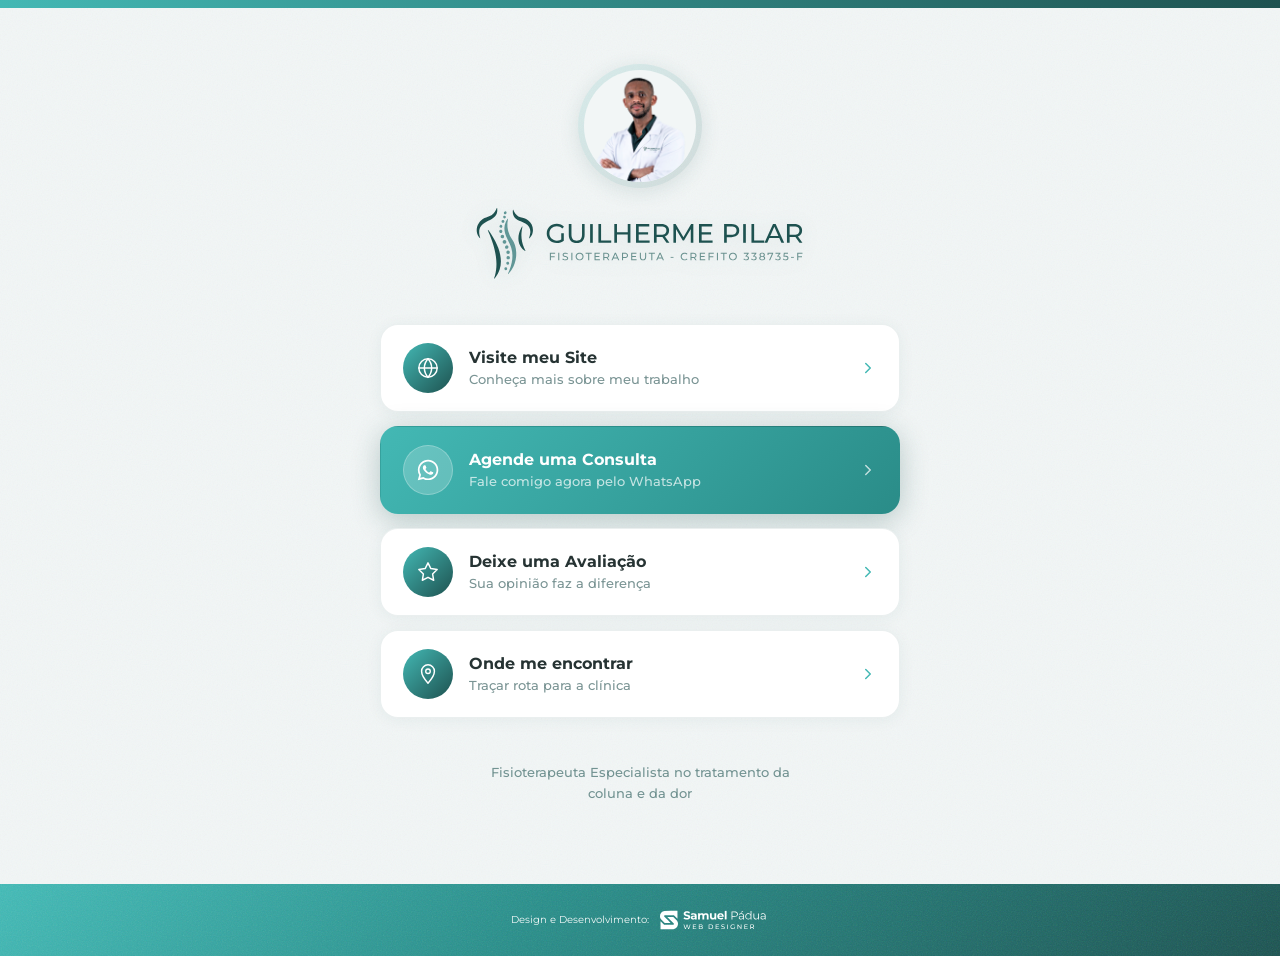
==== links.html @ ab6ab32d "feat: initial commit — site Dr. Eder Adiciona todos os arquivos do site: HTML, CSS, assets de imagem" ====
<!DOCTYPE html>
<html lang="pt-BR">
<head>
  <meta charset="UTF-8">
  <meta name="viewport" content="width=device-width, initial-scale=1.0">
  <title>Links — Dr. Guilherme Pilar · Fisioterapeuta</title>
  <link rel="icon" type="image/png" href="favicon.png">
  <link rel="preconnect" href="https://fonts.googleapis.com">
  <link rel="preconnect" href="https://fonts.gstatic.com" crossorigin>
  <link href="https://fonts.googleapis.com/css2?family=Montserrat:wght@400;500;600;700;800&display=swap" rel="stylesheet">
  <link rel="stylesheet" href="style.css">
  <link rel="stylesheet" href="links.css">
</head>
<body class="links-page">

  <div class="top-bar"></div>

  <main class="lk-main">
    <div class="lk-grain"></div>

    <div class="lk-container">

      <!-- Header -->
      <header class="lk-header">
        <div class="lk-avatar-wrap">
          <img src="dr-links.png" class="lk-avatar" alt="Dr. Guilherme Pilar">
        </div>
        <img src="logo.svg" class="lk-logo" alt="Dr. Guilherme Pilar Fisioterapeuta">
      </header>

      <!-- Link Cards -->
      <div class="lk-cards">

        <!-- Visite meu Site -->
        <a href="https://www.guilhermepilar.com.br/" class="lk-card" target="_blank" rel="noopener">
          <span class="lk-icon">
            <svg width="22" height="22" viewBox="0 0 24 24" fill="none" xmlns="http://www.w3.org/2000/svg">
              <circle cx="12" cy="12" r="10" stroke="white" stroke-width="1.6"/>
              <path d="M2 12h20" stroke="white" stroke-width="1.6" stroke-linecap="round"/>
              <path d="M12 2a15.3 15.3 0 0 1 4 10 15.3 15.3 0 0 1-4 10A15.3 15.3 0 0 1 8 12 15.3 15.3 0 0 1 12 2z" stroke="white" stroke-width="1.6"/>
            </svg>
          </span>
          <div class="lk-card-text">
            <span class="lk-card-title">Visite meu Site</span>
            <span class="lk-card-desc">Conheça mais sobre meu trabalho</span>
          </div>
          <span class="lk-arrow">
            <svg width="18" height="18" viewBox="0 0 24 24" fill="none">
              <path d="M9 18l6-6-6-6" stroke="white" stroke-width="2" stroke-linecap="round" stroke-linejoin="round"/>
            </svg>
          </span>
        </a>

        <!-- Agende uma Consulta (destaque) -->
        <a href="https://wa.me/553799293165" class="lk-card lk-card--primary" target="_blank" rel="noopener">
          <span class="lk-icon">
            <svg width="22" height="22" viewBox="0 0 57 57" fill="none" xmlns="http://www.w3.org/2000/svg">
              <path fill-rule="evenodd" clip-rule="evenodd" d="M47.4216 9.51921C42.4222 4.51401 35.7735 1.75635 28.6904 1.75342C14.0949 1.75342 2.21626 13.6317 2.21039 28.2311C2.20844 32.8981 3.42761 37.4539 5.74495 41.4695L1.98828 55.1909L16.0257 51.5086C19.8936 53.6185 24.2481 54.7304 28.6796 54.7317H28.6907C43.2846 54.7317 55.1645 42.8524 55.1701 28.2523C55.173 21.1767 52.4212 14.5241 47.4216 9.51921ZM28.6904 50.2598H28.6813C24.7322 50.2581 20.8591 49.1968 17.4794 47.1919L16.6761 46.7148L8.34605 48.9L10.5695 40.7784L10.046 39.9457C7.84279 36.4415 6.67939 32.3913 6.68135 28.2328C6.68592 16.0981 16.5593 6.22568 28.6992 6.22568C34.5779 6.22763 40.1039 8.51986 44.2592 12.68C48.4144 16.8401 50.7014 22.3698 50.6994 28.2507C50.6942 40.3863 40.8215 50.2598 28.6904 50.2598ZM40.7628 33.7761C40.1013 33.4448 36.8482 31.8446 36.2416 31.6235C35.6356 31.4027 35.194 31.2928 34.7533 31.9549C34.312 32.617 33.0443 34.1075 32.6581 34.5488C32.2719 34.9904 31.8864 35.0459 31.2246 34.7145C30.5629 34.3834 28.4311 33.6845 25.9037 31.4304C23.937 29.676 22.6092 27.5094 22.223 26.8473C21.8375 26.1845 22.2198 25.861 22.5133 25.497C23.2296 24.6075 23.9468 23.6751 24.1673 23.2338C24.3881 22.7922 24.2775 22.4057 24.1118 22.0746C23.9468 21.7436 22.6236 18.4869 22.0724 17.1617C21.5348 15.8721 20.9898 16.0463 20.5834 16.026C20.1979 16.0068 19.7566 16.0029 19.3154 16.0029C18.8744 16.0029 18.1575 16.1682 17.5508 16.831C16.9445 17.4934 15.2355 19.0939 15.2355 22.3505C15.2355 25.6072 17.6063 28.7533 17.937 29.1949C18.2677 29.6365 22.6027 36.3195 29.2396 39.1851C30.8182 39.8674 32.0505 40.2741 33.0116 40.5791C34.5968 41.0827 36.0387 41.0116 37.1789 40.8413C38.4503 40.6512 41.0932 39.2406 41.645 37.6952C42.1962 36.1496 42.1962 34.825 42.0305 34.5488C41.8655 34.2729 41.4242 34.1075 40.7628 33.7761Z" fill="white"/>
            </svg>
          </span>
          <div class="lk-card-text">
            <span class="lk-card-title">Agende uma Consulta</span>
            <span class="lk-card-desc">Fale comigo agora pelo WhatsApp</span>
          </div>
          <span class="lk-arrow">
            <svg width="18" height="18" viewBox="0 0 24 24" fill="none">
              <path d="M9 18l6-6-6-6" stroke="white" stroke-width="2" stroke-linecap="round" stroke-linejoin="round"/>
            </svg>
          </span>
        </a>

        <!-- Deixe uma Avaliação -->
        <a href="https://g.page/r/CYIY0etEhBIDEAE/review" class="lk-card" target="_blank" rel="noopener">
          <span class="lk-icon">
            <svg width="22" height="22" viewBox="0 0 24 24" fill="none" xmlns="http://www.w3.org/2000/svg">
              <path d="M12 2l3.09 6.26L22 9.27l-5 4.87 1.18 6.88L12 17.77l-6.18 3.25L7 14.14 2 9.27l6.91-1.01L12 2z" stroke="white" stroke-width="1.6" stroke-linejoin="round"/>
            </svg>
          </span>
          <div class="lk-card-text">
            <span class="lk-card-title">Deixe uma Avaliação</span>
            <span class="lk-card-desc">Sua opinião faz a diferença</span>
          </div>
          <span class="lk-arrow">
            <svg width="18" height="18" viewBox="0 0 24 24" fill="none">
              <path d="M9 18l6-6-6-6" stroke="white" stroke-width="2" stroke-linecap="round" stroke-linejoin="round"/>
            </svg>
          </span>
        </a>

        <!-- Onde me encontrar -->
        <a href="https://www.google.com/maps/search/?api=1&query=Guilherme%20Pilar%20Fisioterapeuta%2C%20R.%20Francisco%20S%C3%A1les%2C%20119%20-%20sala%20801%208%C2%BA%20andar%20-%20Centro%2C%20Par%C3%A1%20de%20Minas%20-%20MG%2C%2035660-393" class="lk-card" target="_blank" rel="noopener">
          <span class="lk-icon">
            <svg width="22" height="22" viewBox="0 0 24 24" fill="none" xmlns="http://www.w3.org/2000/svg">
              <path d="M12 2C8.13 2 5 5.13 5 9c0 5.25 7 13 7 13s7-7.75 7-13c0-3.87-3.13-7-7-7z" stroke="white" stroke-width="1.6" stroke-linejoin="round"/>
              <circle cx="12" cy="9" r="2.5" stroke="white" stroke-width="1.5"/>
            </svg>
          </span>
          <div class="lk-card-text">
            <span class="lk-card-title">Onde me encontrar</span>
            <span class="lk-card-desc">Traçar rota para a clínica</span>
          </div>
          <span class="lk-arrow">
            <svg width="18" height="18" viewBox="0 0 24 24" fill="none">
              <path d="M9 18l6-6-6-6" stroke="white" stroke-width="2" stroke-linecap="round" stroke-linejoin="round"/>
            </svg>
          </span>
        </a>

      </div>

      <p class="lk-bio">Fisioterapeuta Especialista no tratamento da coluna e da dor</p>

    </div>
  </main>

  <!-- Footer -->
  <footer class="site-footer">
    <div class="site-footer-grain"></div>
    <div class="site-footer-inner">
<a href="https://samuelpadua.com.br/" class="site-footer-credit" target="_blank" rel="noopener" aria-label="Design e Desenvolvimento por Samuel Pádua Web Designer">
        <span class="site-footer-credit-text">Design e Desenvolvimento:</span>
        <img src="logo-samuel.svg" alt="Samuel Pádua Web Designer" class="site-footer-credit-logo">
      </a>
    </div>
  </footer>

  <script>
    var yearEl = document.getElementById('footer-year');
    if (yearEl) yearEl.textContent = new Date().getFullYear();
  </script>

</body>
</html>
---- style.css ----
/* ===== RESET & BASE ===== */
*, *::before, *::after { box-sizing: border-box; margin: 0; padding: 0; }

:root {
  --dark:       #263333;
  --primary:    #1E5250;
  --teal:       #81C1C1;
  --white:      #FFFFFF;
  --gray-bg:    #F5F5F5;
  --grad-start: #43B8B4;
  --grad-end:   #1E5250;
  --gradient:   linear-gradient(to right, #43B8B4, #1E5250);
}

html { scroll-behavior: smooth; overflow-x: hidden; }

html {
  scrollbar-color: #43B8B4 rgba(30, 82, 80, 0.12);
  scrollbar-width: thin;
}

body {
  font-family: 'Montserrat', sans-serif;
  color: var(--dark);
  background: var(--white);
  overflow-x: hidden;
}

body::-webkit-scrollbar {
  width: 12px;
}

body::-webkit-scrollbar-track {
  background: rgba(30, 82, 80, 0.08);
}

body::-webkit-scrollbar-thumb {
  background: linear-gradient(180deg, #6FD0CC 0%, #43B8B4 100%);
  border-radius: 999px;
  border: 2px solid rgba(255, 255, 255, 0.75);
}

body::-webkit-scrollbar-thumb:hover {
  background: linear-gradient(180deg, #7EDAD6 0%, #4AC4BF 100%);
}

/* ===== SCROLL REVEAL ===== */
.reveal-item {
  --reveal-x: 0px;
  --reveal-y: 28px;
  --reveal-scale: 1;
  --reveal-blur: 0px;
  opacity: 0;
  filter: blur(var(--reveal-blur));
  transform: translate3d(var(--reveal-x), var(--reveal-y), 0) scale(var(--reveal-scale));
  transition:
    opacity 0.8s cubic-bezier(0.22, 1, 0.36, 1),
    transform 0.8s cubic-bezier(0.22, 1, 0.36, 1),
    filter 0.8s cubic-bezier(0.22, 1, 0.36, 1);
  transition-delay: var(--reveal-delay, 0ms);
  will-change: opacity, transform, filter;
}

.reveal-item[data-reveal="left"] {
  --reveal-x: -42px;
  --reveal-y: 0px;
}

.reveal-item[data-reveal="right"] {
  --reveal-x: 42px;
  --reveal-y: 0px;
}

.reveal-item[data-reveal="up"] {
  --reveal-y: 34px;
}

.reveal-item[data-reveal="zoom"] {
  --reveal-y: 20px;
  --reveal-scale: 0.965;
  --reveal-blur: 3px;
}

.reveal-item.is-visible {
  opacity: 1;
  filter: blur(0);
  transform: translate3d(0, 0, 0) scale(1);
}

@media (prefers-reduced-motion: reduce) {
  html {
    scroll-behavior: auto;
  }

  .reveal-item {
    opacity: 1;
    filter: none;
    transform: none;
    transition: none;
    will-change: auto;
  }
}

/* ===== TOP BAR ===== */
.top-bar {
  height: 6px;
  background: var(--gradient);
  width: 100%;
}

/* ===== HERO SECTION ===== */
.hero {
  position: relative;
  height: 850px;
  display: flex;
  align-items: stretch;
  overflow: hidden;
}

.hero-bg {
  position: absolute;
  inset: 0;
  background-image: url('bg-hero.jpg');
  background-size: cover;
  background-position: center;
  z-index: 0;
}

.hero-inner {
  position: relative;
  z-index: 1;
  width: 100%;
  max-width: 1280px;
  margin: 0 auto;
  padding: 0 60px;
  display: flex;
  flex-direction: column;
}

/* ===== HEADER / LOGO ===== */
.hero-header {
  padding: 40px 0 0;
  flex: 0 0 auto;
}

.logo {
  height: 64px;
  width: auto;
  display: block;
}

/* ===== HERO CONTENT ===== */
.hero-content {
  display: flex;
  align-items: stretch;
  gap: 40px;
  flex: 1;
}

/* ===== LEFT COLUMN ===== */
.hero-left {
  flex: 0 0 490px;
  display: flex;
  flex-direction: column;
  justify-content: center;
  padding-bottom: 50px;
}

.hero-left h1 {
  font-size: 61px;
  font-weight: 500;
  line-height: 1.05;
  letter-spacing: -0.04em;
  color: var(--dark);
  margin-bottom: 24px;
}

.gradient-text {
  background: var(--gradient);
  -webkit-background-clip: text;
  -webkit-text-fill-color: transparent;
  background-clip: text;
  display: inline;
  font-weight: 800;
}

.subtext {
  font-size: 17px;
  font-weight: 500;
  line-height: 1.6;
  color: var(--dark);
  max-width: 440px;
  margin-bottom: 32px;
}

.btn-cta {
  display: inline-flex;
  align-items: center;
  background: linear-gradient(135deg, #43B8B4, #2A8C88, #1E5250, #2A8C88, #43B8B4);
  background-size: 400% 400%;
  animation: cta-gradient 10s linear infinite;
  overflow: hidden;
  position: relative;
  color: var(--white);
  font-family: 'Montserrat', sans-serif;
  font-size: 18px;
  font-weight: 700;
  line-height: 1.28;
  letter-spacing: 0.18em;
  text-transform: uppercase;
  text-decoration: none;
  height: 72px;
  padding: 0 52px;
  border-radius: 16px;
  align-self: flex-start;
  transition: opacity 0.25s, transform 0.2s;
  margin-bottom: 20px;
}

.btn-cta::after {
  content: '';
  position: absolute;
  top: -50%;
  left: -80%;
  width: 45%;
  height: 200%;
  background: linear-gradient(
    to right,
    transparent,
    rgba(255, 255, 255, 0.22),
    transparent
  );
  transform: skewX(-18deg);
  animation: btn-shine 5s ease-in-out infinite;
  pointer-events: none;
}

.btn-cta:hover {
  opacity: 0.88;
  transform: translateY(-2px);
}

.crefito {
  font-size: 14px;
  font-weight: 700;
  letter-spacing: 0.1em;
  color: var(--dark);
  text-transform: uppercase;
  opacity: 0.7;
}

/* ===== RIGHT COLUMN ===== */
.hero-right {
  flex: 1;
  align-self: stretch;
  position: relative;
  display: flex;
  align-items: flex-end;
  justify-content: center;
}

.doctor-img {
  position: absolute;
  bottom: 0;
  left: 50%;
  transform: translateX(-40%);
  z-index: 2;
  height: 820px;
  width: auto;
  display: block;
  object-fit: contain;
  object-position: bottom;
}

/* ===== STAMP ANIMADO ===== */
.stamp-wrapper {
  position: absolute;
  top: -36px;
  right: -60px;
  width: 162px;
  height: 162px;
  z-index: 3;
}

.stamp-txt {
  position: absolute;
  inset: 0;
  width: 162px;
  height: 162px;
  animation: spin-stamp 18s linear infinite;
  transform-origin: center center;
}

.stamp-iso {
  position: absolute;
  top: 50%;
  left: 50%;
  transform: translate(-50%, -50%);
  width: 92px;
  height: 92px;
}

@keyframes cta-gradient {
  0%   { background-position: 0% 0%; }
  50%  { background-position: 100% 100%; }
  100% { background-position: 0% 0%; }
}

@keyframes btn-shine {
  0%        { left: -80%; opacity: 0; }
  10%       { opacity: 1; }
  50%       { left: 130%; opacity: 0; }
  100%      { left: 130%; opacity: 0; }
}

@keyframes spin-stamp {
  from { transform: rotate(0deg); }
  to   { transform: rotate(360deg); }
}

/* ===== INTRO BLOCK ===== */
.intro-block {
  position: relative;
  height: 248px;
  display: flex;
  align-items: center;
  background: linear-gradient(to right, #43B8B4 0%, #1E5250 100%);
  overflow: hidden;
}

/* Grain visível sobre o gradient */
.intro-block::after {
  content: '';
  position: absolute;
  inset: 0;
  background-image: url("data:image/svg+xml,%3Csvg xmlns='http://www.w3.org/2000/svg' width='200' height='200'%3E%3Cfilter id='n'%3E%3CfeTurbulence type='fractalNoise' baseFrequency='0.8' numOctaves='4' stitchTiles='stitch'/%3E%3C/filter%3E%3Crect width='200' height='200' filter='url(%23n)'/%3E%3C/svg%3E");
  background-repeat: repeat;
  background-size: 200px 200px;
  mix-blend-mode: soft-light;
  opacity: 0.65;
  pointer-events: none;
  z-index: 2;
}

.intro-inner {
  position: relative;
  z-index: 3;
  width: 100%;
  max-width: 1280px;
  margin: 0 auto;
  padding: 0 60px;
  display: flex;
  align-items: center;
  gap: 60px;
}

.intro-left {
  flex: 0 0 280px;
}

.intro-left h2 {
  font-size: 39px;
  font-weight: 500;
  line-height: 1.12;
  letter-spacing: -0.02em;
  color: var(--white);
}

.intro-left h2 strong {
  font-weight: 800;
  display: block;
}

.intro-right {
  flex: 1;
}

.intro-right p {
  font-size: 18px;
  font-weight: 400;
  line-height: 1.7;
  color: var(--white);
}

.intro-right p strong {
  font-weight: 700;
}

/* Responsivo intro */
@media (max-width: 820px) {
  .intro-block { height: auto; padding: 56px 0; }

  .intro-inner {
    flex-direction: column;
    gap: 28px;
    padding: 0 32px;
  }

  .intro-left { flex: none; width: 100%; }

  .intro-left h2 { font-size: 32px; }

  .intro-right p { font-size: 16px; }
}

@media (max-width: 480px) {
  .intro-block { height: auto; padding: 48px 0; }

  .intro-inner { padding: 0 24px; gap: 20px; }

  .intro-left h2 { font-size: 28px; }

  .intro-right p { font-size: 15px; }
}

/* ===== TREATMENT BLOCK ===== */
.treatment-block {
  background: var(--white);
  padding: 100px 0 90px;
}

.treatment-inner {
  max-width: 1280px;
  margin: 0 auto;
  padding: 0 60px;
  display: flex;
  flex-direction: column;
  align-items: center;
  gap: 60px;
}

/* Header */
.treatment-header {
  text-align: center;
  max-width: 760px;
}

.tagline {
  display: block;
  font-size: 15px;
  font-weight: 600;
  letter-spacing: 0.15em;
  text-transform: uppercase;
  color: var(--primary);
  margin-bottom: 12px;
}

.treatment-title {
  font-size: 48px;
  font-weight: 700;
  line-height: 1.1;
  letter-spacing: -0.02em;
  background: var(--gradient);
  -webkit-background-clip: text;
  -webkit-text-fill-color: transparent;
  background-clip: text;
  margin-bottom: 20px;
}

.treatment-desc {
  font-size: 16px;
  font-weight: 500;
  line-height: 1.7;
  color: var(--primary);
}

/* Cards grid */
.cards-grid {
  display: grid;
  grid-template-columns: repeat(3, 1fr);
  gap: 24px;
  width: 100%;
}

.card {
  background: var(--white);
  border-radius: 20px;
  padding: 36px;
  box-shadow: 0 8px 32px 0 rgba(29, 80, 78, 0.18);
  border: 2px solid transparent;
  transition: border-color 0.3s ease, box-shadow 0.3s ease, transform 0.3s ease;
  display: flex;
  flex-direction: column;
  gap: 20px;
}

.card:hover {
  border-color: #C5E2E2;
  box-shadow: none;
  transform: translateY(-4px);
}

.card-icon svg {
  display: block;
}

.card h3 {
  font-size: 25px;
  font-weight: 700;
  line-height: 1.2;
  color: var(--primary);
}

.card p {
  font-size: 15px;
  font-weight: 400;
  line-height: 1.7;
  color: var(--dark);
}

/* Footer */
.treatment-footer {
  display: flex;
  flex-direction: column;
  align-items: center;
  gap: 32px;
  text-align: center;
}

.treatment-footer > p {
  font-size: 16px;
  font-weight: 600;
  line-height: 1.65;
  color: var(--dark);
}

.btn-cta--center {
  align-self: center;
}

/* Responsivo treatment */
@media (max-width: 900px) {
  .cards-grid { grid-template-columns: 1fr; gap: 20px; }
  .treatment-title { font-size: 36px; }
  .treatment-block { padding: 72px 0; }
  .treatment-inner { padding: 0 32px; gap: 44px; }
}

@media (max-width: 480px) {
  .treatment-title { font-size: 30px; }
  .treatment-block { padding: 56px 0; }
  .treatment-inner { padding: 0 24px; gap: 36px; }
  .card { padding: 28px; }
}

/* ===== PROBLEMS BLOCK ===== */
.problems-block {
  position: relative;
  height: 195px;
  background: linear-gradient(to right, #43B8B4 0%, #1E5250 100%);
  overflow: visible;
  clip-path: inset(-400px 0 0 0); /* permite sangrar acima, clipa abaixo */
  z-index: 2;
}

/* Grain confinado ao bloco */
.problems-grain {
  position: absolute;
  inset: 0;
  background-image: url("data:image/svg+xml,%3Csvg xmlns='http://www.w3.org/2000/svg' width='200' height='200'%3E%3Cfilter id='n'%3E%3CfeTurbulence type='fractalNoise' baseFrequency='0.8' numOctaves='4' stitchTiles='stitch'/%3E%3C/filter%3E%3Crect width='200' height='200' filter='url(%23n)'/%3E%3C/svg%3E");
  background-repeat: repeat;
  background-size: 200px 200px;
  mix-blend-mode: soft-light;
  opacity: 0.65;
  pointer-events: none;
  z-index: 0;
}

.problems-inner {
  position: relative;
  z-index: 1;
  max-width: 1280px;
  margin: 0 auto;
  padding: 0 80px 0 0;
  height: 100%;
  display: flex;
  align-items: center;
  gap: 52px;
}

/* Coluna da imagem */
.problems-img-col {
  flex: 0 0 auto;
  position: relative;
  height: 100%;
  display: flex;
  align-items: flex-end;
}

.problems-img {
  display: block;
  height: 240px;
  width: auto;
  filter: drop-shadow(0 0 30px rgba(67, 184, 180, 0.2));
}

/* Headline */
.problems-headline {
  flex: 0 0 230px;
  font-size: 22px;
  font-weight: 700;
  line-height: 1.5;
  color: var(--white);
  letter-spacing: -0.01em;
}

/* Body text */
.problems-body {
  flex: 1;
  font-size: 18px;
  font-weight: 400;
  line-height: 1.5;
  color: var(--white);
}

.problems-body strong {
  font-weight: 700;
}

/* Responsivo problems */
@media (max-width: 900px) {
  .problems-block { height: auto; padding: 48px 0; overflow: hidden; }
  .problems-inner { flex-direction: column; align-items: flex-start; gap: 24px; padding: 0 32px; height: auto; }
  .problems-img-col { display: none; }
  .problems-headline { flex: none; font-size: 20px; }
  .problems-body { font-size: 16px; }
}

@media (max-width: 480px) {
  .problems-block { padding: 40px 0; }
  .problems-inner { padding: 0 24px; gap: 16px; }
  .problems-headline { font-size: 18px; }
  .problems-body { font-size: 15px; }
}

/* ===== RESPONSIVO ===== */

/* Laptop menor / tablet landscape */
@media (max-width: 1100px) {
  .hero-inner { padding: 0 40px; }

  .hero-left {
    flex: 0 0 420px;
  }

  .hero-left h1 {
    font-size: 52px;
  }

  .subtext {
    font-size: 16px;
    max-width: 380px;
  }

  .doctor-img {
    height: 700px;
  }

  .stamp-wrapper { width: 124px; height: 124px; top: -68px; right: -16px; }
  .stamp-txt    { width: 124px; height: 124px; }
  .stamp-iso    { width: 70px;  height: 70px; }
}

/* Tablet portrait */
@media (max-width: 820px) {
  .hero {
    height: auto;
    min-height: 100svh;
  }

  .hero-inner { padding: 0 32px; }

  .hero-content {
    flex-direction: column;
    align-items: flex-start;
    gap: 0;
    padding-bottom: 0;
  }

  .hero-left {
    flex: none;
    width: 100%;
    max-width: 560px;
    padding-bottom: 40px;
    justify-content: flex-start;
    padding-top: 32px;
  }

  .hero-left h1 { font-size: 46px; }

  .subtext { font-size: 15px; max-width: 100%; }

  /* Ancora pelo topo — mostra cabeça + torso, pés cortam embaixo */
  .hero-right {
    width: 100%;
    height: 400px;
    align-self: auto;
    justify-content: center;
    overflow: hidden;
    margin-top: 16px;
  }

  .doctor-img {
    position: absolute;
    top: 0;
    left: 50%;
    transform: translateX(-50%);
    height: 480px;
  }

  .stamp-wrapper { top: 220px; right: 16px; width: 110px; height: 110px; }
  .stamp-txt    { width: 110px; height: 110px; }
  .stamp-iso    { width: 62px; height: 62px; }
}

/* Mobile */
@media (max-width: 480px) {
  .hero-inner { padding: 0 24px; }

  .logo { height: 52px; }

  .hero-left {
    padding-top: 24px;
    padding-bottom: 36px;
  }

  .hero-left h1 { font-size: 36px; }

  .subtext { font-size: 14px; }

  .btn-cta {
    height: 60px;
    padding: 0 24px;
    font-size: 13px;
    letter-spacing: 0.12em;
    align-self: stretch;
    justify-content: center;
    text-align: center;
  }

  /* Ancora pelo topo — mostra cabeça + torso */
  .hero-right {
    height: 320px;
    overflow: hidden;
    margin-top: 12px;
  }

  .doctor-img {
    top: 0;
    bottom: auto;
    height: 380px;
    transform: translateX(-50%);
  }

  .stamp-wrapper { width: 86px; height: 86px; top: 30px; bottom: auto; right: 12px; }
  .stamp-txt    { width: 86px; height: 86px; }
  .stamp-iso    { width: 48px; height: 48px; }

  .whatsapp-float { bottom: 20px; right: 20px; width: 60px; height: 60px; }
}

/* ===== WHATSAPP FLUTUANTE ===== */
@keyframes wpp-pulse {
  0%   { box-shadow: 0 0 0 0 rgba(67, 184, 180, 0.55), 0 0 0 0 rgba(67, 184, 180, 0.3); }
  50%  { box-shadow: 0 0 0 14px rgba(67, 184, 180, 0.12), 0 0 0 28px rgba(67, 184, 180, 0.04); }
  100% { box-shadow: 0 0 0 0 rgba(67, 184, 180, 0), 0 0 0 0 rgba(67, 184, 180, 0); }
}

.whatsapp-float {
  position: fixed;
  bottom: 30px;
  right: 30px;
  width: 72px;
  height: 72px;
  background: linear-gradient(135deg, #43B8B4, #1E5250);
  border-radius: 50%;
  display: flex;
  align-items: center;
  justify-content: center;
  z-index: 1000;
  text-decoration: none;
  transition: transform 0.2s;
  animation: wpp-pulse 2.4s ease-out infinite;
}

.whatsapp-float:hover {
  transform: scale(1.05);
  animation: none;
  box-shadow: 0 6px 28px rgba(30, 82, 80, 0.5);
}

.whatsapp-float:hover .wpp-badge {
  opacity: 1;
  transform: translateY(-50%) translateX(0) scale(1);
  pointer-events: auto;
}

.whatsapp-float svg {
  width: 36px;
  height: 36px;
  position: relative;
  z-index: 1;
}

/* Badge balão de chat */
.wpp-badge {
  position: absolute;
  right: calc(100% + 14px);
  top: 50%;
  transform: translateY(-50%) translateX(10px) scale(0.92);
  white-space: nowrap;
  background: #ffffff;
  color: #1E5250;
  font-family: 'Montserrat', sans-serif;
  font-size: 13px;
  font-weight: 700;
  letter-spacing: 0.02em;
  padding: 10px 18px;
  border-radius: 50px;
  box-shadow: 0 4px 20px rgba(30, 82, 80, 0.18), 0 1px 4px rgba(0,0,0,0.08);
  opacity: 0;
  pointer-events: none;
  transition: opacity 0.22s ease, transform 0.22s ease;
}

/* Setinha apontando para o botão */
.wpp-badge::after {
  content: '';
  position: absolute;
  top: 50%;
  right: -7px;
  transform: translateY(-50%);
  border-width: 6px 0 6px 8px;
  border-style: solid;
  border-color: transparent transparent transparent #ffffff;
  filter: drop-shadow(2px 0 2px rgba(30,82,80,0.08));
}

/* ===== REVIEWS BLOCK ===== */
.reviews-block {
  position: relative;
  background: linear-gradient(135deg, #43B8B4 0%, #2A8C88 40%, #1E5250 100%);
  min-height: 850px;
  padding: 80px 0 72px;
  display: flex;
  flex-direction: column;
  overflow: hidden;
}

.reviews-grain {
  position: absolute;
  inset: 0;
  background-image: url("data:image/svg+xml,%3Csvg xmlns='http://www.w3.org/2000/svg' width='200' height='200'%3E%3Cfilter id='n'%3E%3CfeTurbulence type='fractalNoise' baseFrequency='0.8' numOctaves='4' stitchTiles='stitch'/%3E%3C/filter%3E%3Crect width='200' height='200' filter='url(%23n)'/%3E%3C/svg%3E");
  mix-blend-mode: soft-light;
  opacity: 0.65;
  pointer-events: none;
  z-index: 1;
}

.reviews-inner {
  position: relative;
  z-index: 2;
  max-width: 1240px;
  margin: 0 auto;
  width: 100%;
  padding: 0 48px;
  display: flex;
  flex-direction: column;
  gap: 52px;
}

.reviews-header {
  text-align: center;
}

.reviews-tagline {
  display: block;
  font-size: 14px;
  font-weight: 600;
  letter-spacing: 0.3em;
  text-transform: uppercase;
  color: rgba(255, 255, 255, 0.65);
  margin-bottom: 14px;
}

.reviews-title {
  font-size: 40px;
  font-weight: 400;
  color: var(--white);
  line-height: 1.15;
}

.reviews-title strong {
  font-weight: 700;
}

/* Carousel */
.reviews-carousel {
  position: relative;
  width: 100%;
  overflow: visible;
}

.carousel-viewport {
  overflow: hidden;
  width: 100%;
}

.reviews-track {
  display: flex;
  gap: 24px;
}

/* Review card */
.review-card {
  background: var(--white);
  border-radius: 16px;
  padding: 28px 24px;
  display: flex;
  flex-direction: column;
  gap: 14px;
  flex-shrink: 0;
}

.rc-header {
  display: flex;
  align-items: center;
  gap: 12px;
}

.rc-avatar {
  width: 48px;
  height: 48px;
  border-radius: 50%;
  background: linear-gradient(135deg, #81C1C1, #1E5250);
  display: flex;
  align-items: center;
  justify-content: center;
  font-size: 14px;
  font-weight: 700;
  color: var(--white);
  flex-shrink: 0;
  overflow: hidden;
}

.rc-avatar img {
  width: 100%;
  height: 100%;
  object-fit: cover;
}

.rc-name {
  font-size: 15px;
  font-weight: 700;
  color: var(--dark);
  display: block;
}

.rc-count {
  font-size: 12px;
  color: #999;
  display: block;
  margin-top: 2px;
}

.rc-stars {
  display: flex;
  align-items: center;
  gap: 8px;
}

.rc-stars-icons {
  color: #FBBC04;
  font-size: 17px;
  letter-spacing: 2px;
  line-height: 1;
}

.rc-badge {
  width: 18px;
  height: 18px;
  border-radius: 50%;
  background: #4285F4;
  display: flex;
  align-items: center;
  justify-content: center;
  flex-shrink: 0;
}

.rc-text {
  font-size: 15px;
  font-weight: 500;
  color: #4A5252;
  line-height: 1.65;
}

/* Carousel buttons */
.carousel-btn {
  position: absolute;
  top: 50%;
  transform: translateY(-50%);
  background: none;
  border: none;
  cursor: pointer;
  padding: 0;
  display: flex;
  align-items: center;
  justify-content: center;
  transition: opacity 0.2s;
  z-index: 2;
  width: 48px;
  height: 48px;
}

.carousel-btn--prev {
  left: -72px;
}

.carousel-btn--next {
  right: -72px;
}

.carousel-btn:hover circle {
  stroke: rgba(255, 255, 255, 0.8);
}

.reviews-pagination {
  display: flex;
  justify-content: center;
  align-items: center;
  gap: 12px;
  margin-top: -16px;
}

.reviews-dot {
  width: 10px;
  height: 10px;
  border-radius: 50%;
  border: none;
  padding: 0;
  cursor: pointer;
  background: rgba(255, 255, 255, 0.3);
  transition: transform 0.22s ease, background-color 0.22s ease, opacity 0.22s ease;
}

.reviews-dot:hover {
  background: rgba(255, 255, 255, 0.6);
}

.reviews-dot.is-active {
  background: var(--white);
  transform: scale(1.2);
}

/* Footer */
.reviews-footer {
  display: flex;
  flex-direction: column;
  gap: 0;
}

.reviews-divider {
  height: 1px;
  background: rgba(255, 255, 255, 0.2);
  margin-bottom: 32px;
}

.reviews-cta-row {
  display: flex;
  align-items: center;
  justify-content: space-between;
}

.reviews-cta-text {
  font-size: 20px;
  font-weight: 700;
  color: var(--white);
  line-height: 1.4;
}

.reviews-footer .btn-cta {
  box-shadow: 0 0 0 3px rgba(255, 255, 255, 0.1);
}

/* ===== RESPONSIVE: REVIEWS ===== */
@media (max-width: 820px) {
  .reviews-block { min-height: unset; padding: 64px 0 56px; }
  .reviews-inner { padding: 0 20px; gap: 36px; }
  .reviews-carousel { padding: 0 44px; }
  .carousel-btn--prev { left: 0; }
  .carousel-btn--next { right: 0; }
  .reviews-pagination { margin-top: -8px; }
  .reviews-title { font-size: 30px; }
  .reviews-cta-row { flex-direction: column; align-items: flex-start; gap: 24px; }
  .reviews-cta-text { font-size: 18px; }
}

@media (max-width: 480px) {
  .reviews-title { font-size: 26px; }
  .reviews-carousel { padding: 0 34px; }
  .reviews-pagination { gap: 10px; }
  .carousel-btn { display: none; }
  .rc-text { text-align: left; }
  .carousel-btn svg { width: 36px; height: 36px; }
}

/* ===== CONDITION BLOCK (HÉRNIA, etc.) ===== */
.condition-block {
  background: var(--white);
  padding: 96px 0;
}

.condition-inner {
  max-width: 1200px;
  margin: 0 auto;
  padding: 0 48px;
  display: grid;
  grid-template-columns: 45% 55%;
  gap: 72px;
  align-items: center;
}

.condition-block--gray {
  background: #F5F5F5;
}

.condition-media {
  position: relative;
  border-radius: 20px;
  overflow: hidden;
  line-height: 0;
  isolation: isolate;
}

.condition-media video,
.condition-media .condition-img {
  width: 100%;
  height: auto;
  display: block;
  border-radius: 20px;
}

.condition-media--video video {
  filter: saturate(0.9) contrast(0.93) brightness(0.97);
}

.condition-media--video::after {
  content: '';
  position: absolute;
  inset: 0;
  border-radius: 20px;
  pointer-events: none;
  opacity: 0.34;
  mix-blend-mode: soft-light;
  background-image:
    url("data:image/svg+xml,%3Csvg xmlns='http://www.w3.org/2000/svg' width='160' height='160' viewBox='0 0 160 160'%3E%3Cfilter id='n'%3E%3CfeTurbulence type='fractalNoise' baseFrequency='1.35' numOctaves='3' stitchTiles='stitch'/%3E%3C/filter%3E%3Crect width='160' height='160' filter='url(%23n)' opacity='1'/%3E%3C/svg%3E");
  background-size: 160px 160px;
}

.condition-text {
  display: flex;
  flex-direction: column;
  align-items: flex-start;
  gap: 24px;
}

.condition-text .btn-cta {
  align-self: flex-start;
  font-size: 16px;
  height: 58px;
  padding: 0 40px;
}

.condition-title {
  font-size: 38px;
  font-weight: 400;
  line-height: 1.1;
  letter-spacing: -0.02em;
  background: linear-gradient(to right, #43B8B4, #1E5250);
  -webkit-background-clip: text;
  -webkit-text-fill-color: transparent;
  background-clip: text;
}

.condition-title strong {
  font-weight: 800;
}

.condition-body {
  font-size: 15px;
  font-weight: 400;
  line-height: 1.7;
  color: var(--dark);
}

/* ===== RESPONSIVE: CONDITION BLOCK ===== */
@media (max-width: 820px) {
  .condition-inner {
    grid-template-columns: 1fr;
    gap: 36px;
    padding: 0 28px;
  }

  .condition-block {
    padding: 64px 0;
  }

  .condition-title {
    font-size: 30px;
  }
}

@media (max-width: 480px) {
  .condition-title {
    font-size: 26px;
  }

  .condition-body {
    font-size: 15px;
  }
}

/* ===== PROFILE BLOCK ===== */
.profile-block {
  background: var(--white);
  padding: 104px 0 112px;
}

.profile-inner {
  max-width: 1200px;
  margin: 0 auto;
  padding: 0 48px;
  display: grid;
  grid-template-columns: minmax(320px, 382px) minmax(0, 1fr);
  gap: 72px;
  align-items: center;
}

.profile-media {
  width: 100%;
}

.profile-image {
  width: 100%;
  display: block;
  border-radius: 18px;
  object-fit: cover;
  box-shadow: 0 24px 60px rgba(30, 82, 80, 0.08);
}

.profile-content {
  max-width: 620px;
  display: flex;
  flex-direction: column;
  align-items: flex-start;
}

.profile-title {
  font-size: 45px;
  font-weight: 700;
  line-height: 1.06;
  letter-spacing: -0.03em;
  margin-bottom: 14px;
  background: linear-gradient(90deg, #43B8B4 0%, #2A8C88 48%, #1E5250 100%);
  -webkit-background-clip: text;
  -webkit-text-fill-color: transparent;
  background-clip: text;
}

.profile-meta {
  font-size: 16px;
  font-weight: 600;
  line-height: 1.35;
  letter-spacing: 0.07em;
  color: #2E6664;
  margin-bottom: 28px;
}

.profile-body {
  display: flex;
  flex-direction: column;
  gap: 20px;
}

.profile-body p {
  margin: 0;
  font-size: 15px;
  font-weight: 400;
  line-height: 1.5;
  color: #547B79;
}

.profile-body strong {
  font-weight: 700;
  color: #2C5E5C;
}

.profile-socials {
  display: flex;
  align-items: center;
  gap: 12px;
  margin-top: 30px;
}

.profile-social-btn {
  width: 64px;
  height: 64px;
  border-radius: 50%;
  background: linear-gradient(135deg, #47BCB8 0%, #2E8D89 100%);
  display: inline-flex;
  align-items: center;
  justify-content: center;
  text-decoration: none;
  box-shadow: 0 16px 34px rgba(67, 184, 180, 0.18);
  transition: transform 0.22s ease, box-shadow 0.22s ease;
}

.profile-social-btn:hover {
  transform: translateY(-2px);
  box-shadow: 0 20px 40px rgba(67, 184, 180, 0.24);
}

.profile-social-icon {
  width: 24px;
  height: 24px;
  object-fit: contain;
}

/* ===== RESPONSIVE: PROFILE BLOCK ===== */
@media (max-width: 980px) {
  .profile-block {
    padding: 80px 0 88px;
  }

  .profile-inner {
    grid-template-columns: 1fr;
    gap: 40px;
    padding: 0 28px;
  }

  .profile-media {
    max-width: 420px;
    margin: 0 auto;
  }

  .profile-content {
    max-width: 100%;
  }

  .profile-title {
    font-size: 38px;
  }
}

@media (max-width: 480px) {
  .profile-block {
    padding: 64px 0 72px;
  }

  .profile-inner {
    padding: 0 24px;
    gap: 28px;
  }

  .profile-title {
    font-size: 32px;
    margin-bottom: 12px;
  }

  .profile-meta {
    font-size: 14px;
    margin-bottom: 22px;
  }

  .profile-body {
    gap: 18px;
  }

  .profile-socials {
    gap: 12px;
    margin-top: 24px;
  }

  .profile-social-btn {
    width: 58px;
    height: 58px;
  }

  .profile-social-btn svg,
  .profile-social-icon {
    width: 22px;
    height: 22px;
  }
}

/* ===== FAQ BLOCK ===== */
.faq-block {
  position: relative;
  background: url("bg-faq.jpg") center/cover no-repeat;
  padding: 104px 0 96px;
}

.faq-inner {
  max-width: 1200px;
  margin: 0 auto;
  padding: 0 48px;
  display: flex;
  flex-direction: column;
  align-items: center;
}

.faq-header {
  text-align: center;
  max-width: 760px;
  margin-bottom: 42px;
}

.faq-tagline {
  display: block;
  font-size: 14px;
  font-weight: 600;
  letter-spacing: 0.3em;
  text-transform: uppercase;
  color: #255F5D;
  margin-bottom: 18px;
}

.faq-title {
  font-size: 44px;
  font-weight: 700;
  line-height: 1.08;
  letter-spacing: -0.03em;
  margin-bottom: 14px;
  background: linear-gradient(90deg, #43B8B4 0%, #2A8C88 48%, #1E5250 100%);
  -webkit-background-clip: text;
  -webkit-text-fill-color: transparent;
  background-clip: text;
}

.faq-subtitle {
  margin: 0;
  font-size: 15px;
  font-weight: 400;
  line-height: 1.55;
  color: #2F6664;
}

.faq-list {
  width: 100%;
  max-width: 760px;
  display: flex;
  flex-direction: column;
  gap: 24px;
}

.faq-item {
  background: rgba(255, 255, 255, 0.94);
  border: 1px solid rgba(67, 184, 180, 0.18);
  border-radius: 14px;
  box-shadow: 0 12px 32px rgba(20, 55, 54, 0.05);
  overflow: hidden;
  transition: border-color 0.22s ease, box-shadow 0.22s ease;
}

.faq-item.is-open {
  border-color: rgba(67, 184, 180, 0.75);
  box-shadow: 0 14px 36px rgba(67, 184, 180, 0.08);
}

.faq-question {
  width: 100%;
  border: none;
  background: transparent;
  display: flex;
  align-items: center;
  justify-content: space-between;
  gap: 20px;
  text-align: left;
  padding: 22px 22px 20px;
  cursor: pointer;
  font-family: inherit;
  font-size: 18px;
  font-weight: 700;
  line-height: 1.35;
  color: #1F5756;
}

.faq-icon {
  color: #7BCACA;
  flex-shrink: 0;
  display: inline-flex;
  align-items: center;
  justify-content: center;
  transition: transform 0.22s ease;
}

.faq-item.is-open .faq-icon {
  transform: rotate(180deg);
}

.faq-item:not(.is-open) .faq-icon {
  transform: rotate(0deg);
}

.faq-answer {
  max-height: 0;
  overflow: hidden;
  transition: max-height 0.28s ease;
}

.faq-item.is-open .faq-answer {
  max-height: 220px;
}

.faq-answer p {
  margin: 0;
  padding: 0 22px 24px;
  font-size: 15px;
  font-weight: 400;
  line-height: 1.55;
  color: #295F5D;
}

.faq-footer {
  width: 100%;
  max-width: 760px;
  margin-top: 42px;
}

.faq-divider {
  height: 1px;
  background: rgba(37, 95, 93, 0.12);
  margin-bottom: 30px;
}

.faq-cta-row {
  display: flex;
  align-items: center;
  justify-content: space-between;
  gap: 32px;
}

.faq-cta-text {
  margin: 0;
  font-size: 18px;
  font-weight: 400;
  line-height: 1.35;
  color: #2B6260;
  max-width: 360px;
  flex: 0 1 360px;
}

.faq-cta-text strong {
  font-weight: 700;
  color: #1F5756;
}

.faq-footer .btn-cta {
  min-width: 356px;
  white-space: nowrap;
  text-align: center;
  flex-shrink: 0;
}

/* ===== RESPONSIVE: FAQ BLOCK ===== */
@media (max-width: 900px) {
  .faq-block {
    padding: 80px 0 76px;
  }

  .faq-inner {
    padding: 0 28px;
  }

  .faq-title {
    font-size: 36px;
  }

  .faq-question {
    font-size: 17px;
  }

  .faq-cta-row {
    flex-direction: column;
    align-items: flex-start;
  }

  .faq-cta-text {
    max-width: 100%;
    flex-basis: auto;
  }

  .faq-footer .btn-cta {
    min-width: 0;
    white-space: normal;
  }
}

@media (max-width: 480px) {
  .faq-block {
    padding: 64px 0 64px;
  }

  .faq-inner {
    padding: 0 24px;
  }

  .faq-header {
    margin-bottom: 30px;
  }

  .faq-title {
    font-size: 30px;
  }

  .faq-subtitle {
    font-size: 14px;
  }

  .faq-list {
    gap: 16px;
  }

  .faq-question {
    font-size: 16px;
    padding: 18px 18px 16px;
  }

  .faq-answer p {
    padding: 0 18px 20px;
    font-size: 14px;
  }

  .faq-footer {
    margin-top: 32px;
  }

  .faq-divider {
    margin-bottom: 24px;
  }

  .faq-cta-text {
    font-size: 16px;
  }
}

/* ===== CONTACT BLOCK ===== */
.contact-block {
  background: var(--white);
}

.contact-inner {
  max-width: 100%;
  min-height: 760px;
  display: grid;
  grid-template-columns: minmax(0, 52%) minmax(0, 48%);
  align-items: stretch;
}

.contact-panel {
  padding: 78px 72px 70px min(18vw, 320px);
  display: flex;
  flex-direction: column;
  justify-content: flex-start;
}

.contact-header {
  width: 100%;
  max-width: 524px;
  margin-bottom: 44px;
}

.contact-tagline {
  display: block;
  font-size: 14px;
  font-weight: 500;
  letter-spacing: 0.16em;
  text-transform: uppercase;
  color: #255F5D;
  margin-bottom: 10px;
}

.contact-title {
  font-size: 52px;
  font-weight: 700;
  line-height: 1.02;
  letter-spacing: -0.04em;
  background: linear-gradient(90deg, #43B8B4 0%, #2A8C88 48%, #1E5250 100%);
  -webkit-background-clip: text;
  -webkit-text-fill-color: transparent;
  background-clip: text;
}

.contact-cards {
  width: 100%;
  max-width: 524px;
  display: flex;
  flex-direction: column;
  gap: 22px;
}

.contact-card {
  background: var(--white);
  border-radius: 16px;
  padding: 20px 18px;
  display: flex;
  align-items: center;
  gap: 18px;
  min-height: 78px;
  text-decoration: none;
  color: #275F5D;
  box-shadow: 0 16px 36px rgba(38, 51, 51, 0.08);
  transition: transform 0.22s ease, box-shadow 0.22s ease, border-color 0.22s ease;
  border: 1.5px solid transparent;
}

.contact-card:hover {
  transform: translateY(-2px);
  box-shadow: none;
  border-color: rgba(67, 184, 180, 0.75);
}

.contact-card-icon {
  width: 40px;
  height: 40px;
  border-radius: 50%;
  display: inline-flex;
  align-items: center;
  justify-content: center;
  color: #81C1C1;
  flex-shrink: 0;
  flex: 0 0 40px;
}

.contact-card-icon-img {
  width: 28px;
  height: 28px;
  object-fit: contain;
  filter: brightness(0) saturate(100%) invert(41%) sepia(17%) saturate(1288%) hue-rotate(129deg) brightness(90%) contrast(92%);
}

.contact-card-text {
  font-size: 16px;
  font-weight: 700;
  line-height: 1.45;
  color: #285F5D;
  max-width: 420px;
}

.contact-brand {
  width: 100%;
  max-width: 524px;
  margin-top: auto;
  padding-top: 72px;
}

.contact-logo {
  width: min(420px, 100%);
  display: block;
}

.contact-map-wrap {
  position: relative;
  min-height: 760px;
  background: #E9EEF0;
  overflow: hidden;
}

.contact-map {
  width: 100%;
  height: 100%;
  border: 0;
  display: block;
  filter: saturate(0.88) contrast(0.94) brightness(1.02);
}

@media (min-width: 1921px) {
  .contact-panel {
    padding-left: clamp(48px, 8vw, 140px);
    padding-right: clamp(56px, 6vw, 120px);
    align-items: flex-end;
  }

  .contact-header,
  .contact-cards,
  .contact-brand {
    max-width: 560px;
  }
}

/* ===== RESPONSIVE: CONTACT BLOCK ===== */
@media (max-width: 1180px) {
  .contact-inner {
    grid-template-columns: 1fr;
    min-height: unset;
  }

  .contact-panel {
    padding: 76px 40px 56px;
  }

  .contact-cards {
    max-width: 680px;
  }

  .contact-card-text {
    max-width: none;
  }

  .contact-brand {
    margin-top: 0;
    padding-top: 48px;
  }

  .contact-logo {
    width: min(360px, 100%);
  }

  .contact-map-wrap {
    min-height: 420px;
  }
}

@media (max-width: 680px) {
  .contact-panel {
    padding: 64px 24px 48px;
  }

  .contact-header {
    margin-bottom: 32px;
  }

  .contact-title {
    font-size: 40px;
  }

  .contact-cards {
    gap: 16px;
  }

  .contact-card {
    padding: 18px 16px;
    min-height: 72px;
    gap: 14px;
  }

  .contact-card-icon {
    width: 34px;
    height: 34px;
  }

  .contact-card-icon-img {
    width: 24px;
    height: 24px;
  }

  .contact-card-text {
    font-size: 15px;
  }

  .contact-brand {
    padding-top: 40px;
  }

  .contact-map-wrap {
    min-height: 340px;
  }
}

/* ===== FOOTER ===== */
.site-footer {
  position: relative;
  min-height: 72px;
  background: linear-gradient(135deg, #43B8B4 0%, #2A8C88 42%, #1E5250 100%);
  overflow: hidden;
}

.site-footer-grain {
  position: absolute;
  inset: 0;
  background-image: url("data:image/svg+xml,%3Csvg xmlns='http://www.w3.org/2000/svg' width='200' height='200'%3E%3Cfilter id='n'%3E%3CfeTurbulence type='fractalNoise' baseFrequency='0.8' numOctaves='4' stitchTiles='stitch'/%3E%3C/filter%3E%3Crect width='200' height='200' filter='url(%23n)'/%3E%3C/svg%3E");
  mix-blend-mode: soft-light;
  opacity: 0.42;
  pointer-events: none;
}

.site-footer-inner {
  position: relative;
  z-index: 1;
  max-width: 860px;
  min-height: 72px;
  margin: 0 auto;
  padding: 0 32px;
  display: flex;
  align-items: center;
  justify-content: space-between;
  gap: 24px;
}

.site-footer-copy {
  margin: 0;
  font-size: 14px;
  font-weight: 400;
  line-height: 1.3;
  color: rgba(255, 255, 255, 0.95);
}

.site-footer-credit {
  display: inline-flex;
  align-items: center;
  gap: 10px;
  text-decoration: none;
  color: inherit;
}

.site-footer-credit-text {
  font-size: 10px;
  font-weight: 400;
  line-height: 1.4;
  color: rgba(255, 255, 255, 0.95);
  white-space: nowrap;
}

.site-footer-credit-logo {
  height: 22px;
  width: auto;
  display: block;
}

@media (max-width: 760px) {
  .site-footer {
    min-height: unset;
  }

  .site-footer-inner {
    min-height: unset;
    padding: 14px 20px;
    flex-direction: column;
    justify-content: center;
    gap: 10px;
    text-align: center;
  }

  .site-footer-copy {
    font-size: 13px;
  }
}

/* ===== GLOBAL RESPONSIVE REFINEMENTS ===== */
@media (max-width: 820px) {
  .hero-header {
    display: flex;
    justify-content: center;
    padding-top: 28px;
  }

  .hero-content {
    align-items: center;
  }

  .hero-left {
    align-items: center;
    text-align: center;
    margin: 0 auto;
  }

  .subtext,
  .crefito {
    text-align: center;
    margin-left: auto;
    margin-right: auto;
  }

  .hero .btn-cta,
  .condition-text .btn-cta,
  .reviews-footer .btn-cta,
  .faq-footer .btn-cta {
    align-self: center;
    height: 64px;
    padding: 0 32px;
    font-size: 14px;
    letter-spacing: 0.15em;
  }

  .intro-inner,
  .problems-inner {
    align-items: center;
    text-align: center;
  }

  .intro-left,
  .intro-right,
  .problems-headline,
  .problems-body {
    text-align: center;
  }

  .intro-right p,
  .problems-body {
    max-width: 60ch;
  }

  .card {
    align-items: flex-start;
    text-align: left;
  }

  .condition-text {
    align-items: center;
    text-align: center;
  }

  .condition-body {
    max-width: 62ch;
    line-height: 1.65;
  }

  .reviews-cta-row,
  .faq-cta-row {
    align-items: center;
    text-align: center;
  }

  .reviews-block .carousel-btn {
    display: none !important;
  }

  .review-card {
    text-align: left;
    align-items: flex-start;
  }

  .rc-header,
  .rc-stars {
    justify-content: flex-start;
  }

  .rc-info,
  .rc-text {
    text-align: left;
  }

  .reviews-cta-text,
  .faq-cta-text {
    max-width: 30ch;
    text-align: center;
  }

  .profile-content {
    align-items: center;
  }

  .profile-title,
  .profile-meta {
    text-align: center;
  }

  .profile-body {
    width: 100%;
    align-items: center;
  }

  .profile-body p {
    text-align: center;
    max-width: 62ch;
  }

  .profile-socials {
    justify-content: center;
  }

  .faq-question {
    font-size: 16px;
  }

  .contact-panel {
    align-items: center;
    text-align: center;
  }

  .contact-header,
  .contact-cards,
  .contact-brand {
    width: 100%;
    max-width: 680px;
  }

  .contact-logo {
    margin: 0 auto;
  }

  .contact-card {
    text-align: left;
  }

  .contact-card-text {
    text-align: left;
  }
}

@media (max-width: 480px) {
  .logo {
    height: 48px;
  }

  .hero-left {
    padding-top: 10px;
    padding-bottom: 28px;
  }

  .hero-left h1 {
    font-size: 38px;
    line-height: 1;
    letter-spacing: -0.05em;
  }

  .subtext {
    max-width: 31ch;
    font-size: 14px;
    line-height: 1.65;
  }

  .btn-cta {
    height: 60px;
    width: 100%;
    justify-content: center;
    font-size: 13px;
    letter-spacing: 0.12em;
    border-radius: 14px;
    padding: 0 24px;
    margin-bottom: 16px;
  }

  .condition-text .btn-cta,
  .reviews-footer .btn-cta,
  .faq-footer .btn-cta {
    height: 60px;
    font-size: 13px;
    letter-spacing: 0.12em;
    padding: 0 24px;
  }

  .crefito {
    font-size: 12px;
    line-height: 1.45;
  }

  .intro-left h2,
  .treatment-title,
  .problems-headline,
  .condition-title,
  .profile-title,
  .faq-title,
  .contact-title {
    text-align: center;
    margin-left: auto;
    margin-right: auto;
  }

  .intro-left h2 {
    font-size: 30px;
    line-height: 1.08;
  }

  .tagline,
  .reviews-tagline,
  .faq-tagline,
  .contact-tagline {
    font-size: 12px;
    letter-spacing: 0.22em;
    text-align: center;
  }

  .treatment-title {
    font-size: 32px;
    line-height: 1.08;
  }

  .treatment-desc,
  .faq-subtitle {
    max-width: 34ch;
    margin-left: auto;
    margin-right: auto;
    font-size: 14px;
    line-height: 1.65;
    text-align: center;
  }

  .card {
    padding: 24px 22px;
    gap: 16px;
  }

  .card h3 {
    font-size: 22px;
  }

  .card p {
    font-size: 15px;
    line-height: 1.65;
  }

  .problems-headline {
    font-size: 30px;
    line-height: 1.12;
  }

  .problems-body {
    font-size: 15px;
    line-height: 1.65;
  }

  .condition-title {
    font-size: 31px;
    line-height: 1.08;
  }

  .condition-body {
    font-size: 15px;
    line-height: 1.7;
  }

  .reviews-title {
    font-size: 32px;
    line-height: 1.1;
  }

  .reviews-cta-text {
    font-size: 17px;
    line-height: 1.45;
  }

  .profile-title {
    font-size: 34px;
    line-height: 1.08;
  }

  .profile-meta {
    max-width: 28ch;
    font-size: 13px;
    line-height: 1.45;
  }

  .profile-body p { max-width: none; }

  .faq-title {
    font-size: 32px;
    line-height: 1.1;
  }

  .faq-question {
    font-size: 15px;
    line-height: 1.4;
  }

  .faq-cta-text {
    font-size: 15px;
    line-height: 1.5;
  }

  .contact-title {
    font-size: 38px;
    line-height: 1.04;
  }

  .contact-card {
    min-height: 70px;
    padding: 17px 16px;
  }

  .contact-card-text {
    font-size: 15px;
    line-height: 1.45;
  }

  .site-footer-credit {
    justify-content: center;
    flex-wrap: wrap;
  }
}
---- links.css ----
/* ===== LINKS PAGE ===== */
.links-page .top-bar {
  height: 8px;
}

.links-page {
  background: #F2F6F6;
  min-height: 100vh;
}

.lk-main {
  position: relative;
  min-height: calc(100vh - 72px);
  display: flex;
  align-items: flex-start;
  justify-content: center;
  padding: 56px 20px 80px;
  overflow: hidden;
}

/* Grain suave sobre fundo claro */
.lk-grain {
  position: absolute;
  inset: 0;
  background-image: url("data:image/svg+xml,%3Csvg xmlns='http://www.w3.org/2000/svg' width='200' height='200'%3E%3Cfilter id='n'%3E%3CfeTurbulence type='fractalNoise' baseFrequency='0.8' numOctaves='4' stitchTiles='stitch'/%3E%3C/filter%3E%3Crect width='200' height='200' filter='url(%23n)'/%3E%3C/svg%3E");
  background-repeat: repeat;
  background-size: 200px 200px;
  mix-blend-mode: multiply;
  opacity: 0.06;
  pointer-events: none;
  z-index: 0;
}

.lk-container {
  position: relative;
  z-index: 1;
  width: 100%;
  max-width: 520px;
  display: flex;
  flex-direction: column;
  align-items: center;
  gap: 44px;
}

/* ===== HEADER ===== */
.lk-header {
  display: flex;
  flex-direction: column;
  align-items: center;
  gap: 20px;
  opacity: 0;
  animation: lk-fadeDown 0.65s cubic-bezier(0.22, 1, 0.36, 1) 0.05s forwards;
}

.lk-logo {
  height: 72px;
  width: auto;
  filter: drop-shadow(0 2px 10px rgba(30, 82, 80, 0.12));
}

.lk-avatar-wrap {
  width: 124px;
  height: 124px;
  min-width: 124px;
  min-height: 124px;
  border-radius: 50%;
  background: linear-gradient(135deg, rgba(67, 184, 180, 0.15), rgba(30, 82, 80, 0.15));
  padding: 6px;
  box-shadow: 0 4px 20px rgba(30, 82, 80, 0.12);
  display: flex;
  align-items: center;
  justify-content: center;
  flex-shrink: 0;
}

.lk-avatar {
  width: 112px;
  height: 112px;
  min-width: 112px;
  min-height: 112px;
  border-radius: 50%;
  object-fit: cover;
  object-position: center 15%;
  display: block;
  background: #F2F6F6;
}

.lk-bio {
  font-size: 13px;
  font-weight: 500;
  line-height: 1.6;
  color: rgba(30, 82, 80, 0.6);
  text-align: center;
  max-width: 340px;
  margin: 0 auto;
}

.lk-divider-dot {
  width: 40px;
  height: 1px;
  background: rgba(30, 82, 80, 0.2);
  border-radius: 1px;
}

.lk-identity {
  display: flex;
  flex-direction: column;
  align-items: center;
  gap: 6px;
}

.lk-name {
  font-size: 18px;
  font-weight: 700;
  color: #263333;
  letter-spacing: 0.01em;
}

.lk-specialty {
  font-size: 12px;
  font-weight: 600;
  color: rgba(30, 82, 80, 0.5);
  letter-spacing: 0.12em;
  text-transform: uppercase;
}

/* ===== CARDS ===== */
.lk-cards {
  display: flex;
  flex-direction: column;
  gap: 14px;
  width: 100%;
}

.lk-card {
  display: flex;
  align-items: center;
  gap: 16px;
  padding: 18px 22px;
  border-radius: 18px;
  background: #ffffff;
  border: 1px solid rgba(30, 82, 80, 0.09);
  box-shadow: 0 2px 16px rgba(30, 82, 80, 0.06);
  text-decoration: none;
  cursor: pointer;
  opacity: 0;
  transition: background 0.22s, transform 0.22s, box-shadow 0.22s, border-color 0.22s;
}

.lk-card:nth-child(1) { animation: lk-fadeUp 0.55s cubic-bezier(0.22, 1, 0.36, 1) 0.18s forwards; }
.lk-card:nth-child(2) { animation: lk-fadeUp 0.55s cubic-bezier(0.22, 1, 0.36, 1) 0.28s forwards, cta-gradient 10s linear 0.83s infinite; }
.lk-card:nth-child(3) { animation: lk-fadeUp 0.55s cubic-bezier(0.22, 1, 0.36, 1) 0.38s forwards; }
.lk-card:nth-child(4) { animation: lk-fadeUp 0.55s cubic-bezier(0.22, 1, 0.36, 1) 0.48s forwards; }

.lk-card:hover {
  background: #f8fefe;
  border-color: rgba(67, 184, 180, 0.3);
  transform: translateY(-3px);
  box-shadow: 0 8px 32px rgba(30, 82, 80, 0.12);
}

/* Primary card (Agende) */
.lk-card--primary {
  background: linear-gradient(135deg, #43B8B4, #2A8C88, #1E5250, #2A8C88, #43B8B4);
  background-size: 400% 400%;
  border-color: transparent;
  box-shadow: 0 6px 28px rgba(30, 82, 80, 0.28);
  position: relative;
  overflow: hidden;
}

.lk-card--primary::after {
  content: '';
  position: absolute;
  top: -50%;
  left: -60%;
  width: 35%;
  height: 200%;
  background: linear-gradient(to right, transparent, rgba(255, 255, 255, 0.2), transparent);
  transform: skewX(-18deg);
  animation: btn-shine 5s ease-in-out 1s infinite;
  pointer-events: none;
}

.lk-card--primary:hover {
  background: linear-gradient(135deg, #4FC5C1, #32A09C, #245F5D, #32A09C, #4FC5C1);
  background-size: 400% 400%;
  transform: translateY(-3px) scale(1.01);
  box-shadow: 0 14px 44px rgba(30, 82, 80, 0.32);
  border-color: transparent;
}

/* Icon circle */
.lk-icon {
  width: 50px;
  height: 50px;
  border-radius: 50%;
  background: linear-gradient(135deg, #43B8B4, #1E5250);
  display: flex;
  align-items: center;
  justify-content: center;
  flex-shrink: 0;
  transition: transform 0.22s;
}

.lk-card:hover .lk-icon {
  transform: scale(1.06);
}

.lk-card--primary .lk-icon {
  background: rgba(255, 255, 255, 0.2);
  border: 1px solid rgba(255, 255, 255, 0.25);
}

/* Text */
.lk-card-text {
  flex: 1;
  display: flex;
  flex-direction: column;
  gap: 4px;
  min-width: 0;
}

.lk-card-title {
  font-family: 'Montserrat', sans-serif;
  font-size: 16px;
  font-weight: 700;
  color: #263333;
  line-height: 1.2;
}

.lk-card-desc {
  font-family: 'Montserrat', sans-serif;
  font-size: 13px;
  font-weight: 500;
  color: #7A9494;
  line-height: 1.3;
}

/* Cor do texto no card primário */
.lk-card--primary .lk-card-title,
.lk-card--primary .lk-card-desc {
  color: #ffffff;
}

.lk-card--primary .lk-card-desc {
  color: rgba(255, 255, 255, 0.7);
}

/* Arrow */
.lk-arrow {
  flex-shrink: 0;
  display: flex;
  align-items: center;
  transition: opacity 0.22s, transform 0.22s;
}

.lk-arrow svg path {
  stroke: #43B8B4;
}

.lk-card--primary .lk-arrow svg path {
  stroke: rgba(255, 255, 255, 0.7);
}

.lk-card:hover .lk-arrow {
  transform: translateX(4px);
}

.lk-card--primary:hover .lk-arrow svg path {
  stroke: #ffffff;
}

/* ===== ANIMATIONS ===== */
@keyframes lk-fadeDown {
  from { opacity: 0; transform: translateY(-22px); }
  to   { opacity: 1; transform: translateY(0); }
}

@keyframes lk-fadeUp {
  from { opacity: 0; transform: translateY(26px); }
  to   { opacity: 1; transform: translateY(0); }
}

/* ===== RESPONSIVE ===== */
@media (max-width: 480px) {
  .lk-main { padding: 40px 16px 64px; }
  .lk-logo { height: 56px; }
  .lk-name { font-size: 16px; }
  .lk-card { padding: 16px 16px; gap: 14px; }
  .lk-icon { width: 44px; height: 44px; }
  .lk-card-title { font-size: 15px; }
}



/* Footer centralizado na página de links */
.links-page .site-footer-inner {
  justify-content: center;
}

@media (prefers-reduced-motion: reduce) {
  .lk-header,
  .lk-card {
    opacity: 1;
    animation: none;
  }
}
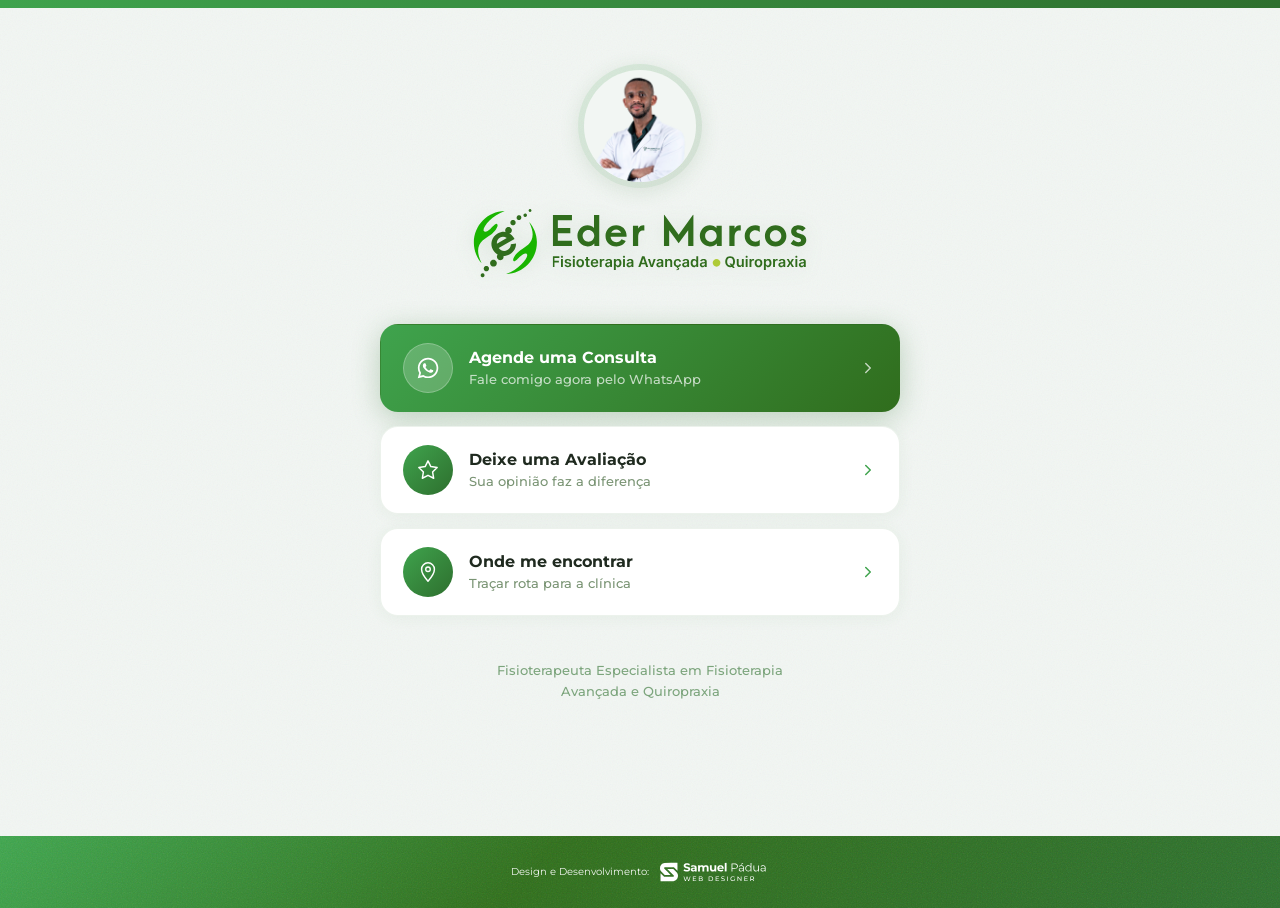
==== commit e75ab176: "feat: adaptar site do Dr. Guilherme Pilar para Dr. Eder Marcos - Substitui todos os assets visuais (" ====
--- a/links.html
+++ b/links.html
@@ -3,7 +3,7 @@
 <head>
   <meta charset="UTF-8">
   <meta name="viewport" content="width=device-width, initial-scale=1.0">
-  <title>Links — Dr. Guilherme Pilar · Fisioterapeuta</title>
+  <title>Links — Dr. Eder Marcos · Fisioterapeuta e Quiropraxista</title>
   <link rel="icon" type="image/png" href="favicon.png">
   <link rel="preconnect" href="https://fonts.googleapis.com">
   <link rel="preconnect" href="https://fonts.gstatic.com" crossorigin>
@@ -23,36 +23,16 @@
       <!-- Header -->
       <header class="lk-header">
         <div class="lk-avatar-wrap">
-          <img src="dr-links.png" class="lk-avatar" alt="Dr. Guilherme Pilar">
+          <img src="dr-links.png" class="lk-avatar" alt="Dr. Eder Marcos">
         </div>
-        <img src="logo.svg" class="lk-logo" alt="Dr. Guilherme Pilar Fisioterapeuta">
+        <img src="logo.svg" class="lk-logo" alt="Dr. Eder Marcos Fisioterapeuta e Quiropraxista">
       </header>
 
       <!-- Link Cards -->
       <div class="lk-cards">
 
-        <!-- Visite meu Site -->
-        <a href="https://www.guilhermepilar.com.br/" class="lk-card" target="_blank" rel="noopener">
-          <span class="lk-icon">
-            <svg width="22" height="22" viewBox="0 0 24 24" fill="none" xmlns="http://www.w3.org/2000/svg">
-              <circle cx="12" cy="12" r="10" stroke="white" stroke-width="1.6"/>
-              <path d="M2 12h20" stroke="white" stroke-width="1.6" stroke-linecap="round"/>
-              <path d="M12 2a15.3 15.3 0 0 1 4 10 15.3 15.3 0 0 1-4 10A15.3 15.3 0 0 1 8 12 15.3 15.3 0 0 1 12 2z" stroke="white" stroke-width="1.6"/>
-            </svg>
-          </span>
-          <div class="lk-card-text">
-            <span class="lk-card-title">Visite meu Site</span>
-            <span class="lk-card-desc">Conheça mais sobre meu trabalho</span>
-          </div>
-          <span class="lk-arrow">
-            <svg width="18" height="18" viewBox="0 0 24 24" fill="none">
-              <path d="M9 18l6-6-6-6" stroke="white" stroke-width="2" stroke-linecap="round" stroke-linejoin="round"/>
-            </svg>
-          </span>
-        </a>
-
         <!-- Agende uma Consulta (destaque) -->
-        <a href="https://wa.me/553799293165" class="lk-card lk-card--primary" target="_blank" rel="noopener">
+        <a href="https://wa.me/5521982255197" class="lk-card lk-card--primary" target="_blank" rel="noopener">
           <span class="lk-icon">
             <svg width="22" height="22" viewBox="0 0 57 57" fill="none" xmlns="http://www.w3.org/2000/svg">
               <path fill-rule="evenodd" clip-rule="evenodd" d="M47.4216 9.51921C42.4222 4.51401 35.7735 1.75635 28.6904 1.75342C14.0949 1.75342 2.21626 13.6317 2.21039 28.2311C2.20844 32.8981 3.42761 37.4539 5.74495 41.4695L1.98828 55.1909L16.0257 51.5086C19.8936 53.6185 24.2481 54.7304 28.6796 54.7317H28.6907C43.2846 54.7317 55.1645 42.8524 55.1701 28.2523C55.173 21.1767 52.4212 14.5241 47.4216 9.51921ZM28.6904 50.2598H28.6813C24.7322 50.2581 20.8591 49.1968 17.4794 47.1919L16.6761 46.7148L8.34605 48.9L10.5695 40.7784L10.046 39.9457C7.84279 36.4415 6.67939 32.3913 6.68135 28.2328C6.68592 16.0981 16.5593 6.22568 28.6992 6.22568C34.5779 6.22763 40.1039 8.51986 44.2592 12.68C48.4144 16.8401 50.7014 22.3698 50.6994 28.2507C50.6942 40.3863 40.8215 50.2598 28.6904 50.2598ZM40.7628 33.7761C40.1013 33.4448 36.8482 31.8446 36.2416 31.6235C35.6356 31.4027 35.194 31.2928 34.7533 31.9549C34.312 32.617 33.0443 34.1075 32.6581 34.5488C32.2719 34.9904 31.8864 35.0459 31.2246 34.7145C30.5629 34.3834 28.4311 33.6845 25.9037 31.4304C23.937 29.676 22.6092 27.5094 22.223 26.8473C21.8375 26.1845 22.2198 25.861 22.5133 25.497C23.2296 24.6075 23.9468 23.6751 24.1673 23.2338C24.3881 22.7922 24.2775 22.4057 24.1118 22.0746C23.9468 21.7436 22.6236 18.4869 22.0724 17.1617C21.5348 15.8721 20.9898 16.0463 20.5834 16.026C20.1979 16.0068 19.7566 16.0029 19.3154 16.0029C18.8744 16.0029 18.1575 16.1682 17.5508 16.831C16.9445 17.4934 15.2355 19.0939 15.2355 22.3505C15.2355 25.6072 17.6063 28.7533 17.937 29.1949C18.2677 29.6365 22.6027 36.3195 29.2396 39.1851C30.8182 39.8674 32.0505 40.2741 33.0116 40.5791C34.5968 41.0827 36.0387 41.0116 37.1789 40.8413C38.4503 40.6512 41.0932 39.2406 41.645 37.6952C42.1962 36.1496 42.1962 34.825 42.0305 34.5488C41.8655 34.2729 41.4242 34.1075 40.7628 33.7761Z" fill="white"/>
@@ -88,7 +68,7 @@
         </a>
 
         <!-- Onde me encontrar -->
-        <a href="https://www.google.com/maps/search/?api=1&query=Guilherme%20Pilar%20Fisioterapeuta%2C%20R.%20Francisco%20S%C3%A1les%2C%20119%20-%20sala%20801%208%C2%BA%20andar%20-%20Centro%2C%20Par%C3%A1%20de%20Minas%20-%20MG%2C%2035660-393" class="lk-card" target="_blank" rel="noopener">
+        <a href="https://www.google.com/maps/search/?api=1&query=Av.+Jornalista+Ricardo+Marinho,+360,+Barra+da+Tijuca,+Rio+de+Janeiro+-+RJ" class="lk-card" target="_blank" rel="noopener">
           <span class="lk-icon">
             <svg width="22" height="22" viewBox="0 0 24 24" fill="none" xmlns="http://www.w3.org/2000/svg">
               <path d="M12 2C8.13 2 5 5.13 5 9c0 5.25 7 13 7 13s7-7.75 7-13c0-3.87-3.13-7-7-7z" stroke="white" stroke-width="1.6" stroke-linejoin="round"/>
@@ -108,7 +88,7 @@
 
       </div>
 
-      <p class="lk-bio">Fisioterapeuta Especialista no tratamento da coluna e da dor</p>
+      <p class="lk-bio">Fisioterapeuta Especialista em Fisioterapia Avançada e Quiropraxia</p>
 
     </div>
   </main>
--- a/style.css
+++ b/style.css
@@ -2,20 +2,20 @@
 *, *::before, *::after { box-sizing: border-box; margin: 0; padding: 0; }
 
 :root {
-  --dark:       #263333;
-  --primary:    #1E5250;
-  --teal:       #81C1C1;
+  --dark:       #1F2A1F;
+  --primary:    #2E6F2E;
+  --teal:       #A8D5A2;
   --white:      #FFFFFF;
-  --gray-bg:    #F5F5F5;
-  --grad-start: #43B8B4;
-  --grad-end:   #1E5250;
-  --gradient:   linear-gradient(to right, #43B8B4, #1E5250);
+  --gray-bg:    #F2F6F3;
+  --grad-start: #3FA34D;
+  --grad-end:   #2E6F2E;
+  --gradient:   linear-gradient(to right, #3FA34D, #2E6F2E);
 }
 
 html { scroll-behavior: smooth; overflow-x: hidden; }
 
 html {
-  scrollbar-color: #43B8B4 rgba(30, 82, 80, 0.12);
+  scrollbar-color: #3FA34D rgba(46, 111, 46, 0.12);
   scrollbar-width: thin;
 }
 
@@ -31,17 +31,17 @@
 }
 
 body::-webkit-scrollbar-track {
-  background: rgba(30, 82, 80, 0.08);
+  background: rgba(46, 111, 46, 0.08);
 }
 
 body::-webkit-scrollbar-thumb {
-  background: linear-gradient(180deg, #6FD0CC 0%, #43B8B4 100%);
+  background: linear-gradient(180deg, #A8D5A2 0%, #3FA34D 100%);
   border-radius: 999px;
   border: 2px solid rgba(255, 255, 255, 0.75);
 }
 
 body::-webkit-scrollbar-thumb:hover {
-  background: linear-gradient(180deg, #7EDAD6 0%, #4AC4BF 100%);
+  background: linear-gradient(180deg, #7DC47D 0%, #4DB84D 100%);
 }
 
 /* ===== SCROLL REVEAL ===== */
@@ -196,7 +196,7 @@
 .btn-cta {
   display: inline-flex;
   align-items: center;
-  background: linear-gradient(135deg, #43B8B4, #2A8C88, #1E5250, #2A8C88, #43B8B4);
+  background: linear-gradient(135deg, #3FA34D, #306D1D, #2E6F2E, #306D1D, #3FA34D);
   background-size: 400% 400%;
   animation: cta-gradient 10s linear infinite;
   overflow: hidden;
@@ -324,7 +324,7 @@
   height: 248px;
   display: flex;
   align-items: center;
-  background: linear-gradient(to right, #43B8B4 0%, #1E5250 100%);
+  background: linear-gradient(to right, #3FA34D 0%, #2E6F2E 100%);
   overflow: hidden;
 }
 
@@ -476,7 +476,7 @@
   background: var(--white);
   border-radius: 20px;
   padding: 36px;
-  box-shadow: 0 8px 32px 0 rgba(29, 80, 78, 0.18);
+  box-shadow: 0 8px 32px 0 rgba(29, 80, 29, 0.18);
   border: 2px solid transparent;
   transition: border-color 0.3s ease, box-shadow 0.3s ease, transform 0.3s ease;
   display: flex;
@@ -485,7 +485,7 @@
 }
 
 .card:hover {
-  border-color: #C5E2E2;
+  border-color: #C5E2C5;
   box-shadow: none;
   transform: translateY(-4px);
 }
@@ -547,7 +547,7 @@
 .problems-block {
   position: relative;
   height: 195px;
-  background: linear-gradient(to right, #43B8B4 0%, #1E5250 100%);
+  background: linear-gradient(to right, #3FA34D 0%, #2E6F2E 100%);
   overflow: visible;
   clip-path: inset(-400px 0 0 0); /* permite sangrar acima, clipa abaixo */
   z-index: 2;
@@ -591,7 +591,7 @@
   display: block;
   height: 240px;
   width: auto;
-  filter: drop-shadow(0 0 30px rgba(67, 184, 180, 0.2));
+  filter: drop-shadow(0 0 30px rgba(63, 163, 77, 0.2));
 }
 
 /* Headline */
@@ -761,9 +761,9 @@
 
 /* ===== WHATSAPP FLUTUANTE ===== */
 @keyframes wpp-pulse {
-  0%   { box-shadow: 0 0 0 0 rgba(67, 184, 180, 0.55), 0 0 0 0 rgba(67, 184, 180, 0.3); }
-  50%  { box-shadow: 0 0 0 14px rgba(67, 184, 180, 0.12), 0 0 0 28px rgba(67, 184, 180, 0.04); }
-  100% { box-shadow: 0 0 0 0 rgba(67, 184, 180, 0), 0 0 0 0 rgba(67, 184, 180, 0); }
+  0%   { box-shadow: 0 0 0 0 rgba(63, 163, 77, 0.55), 0 0 0 0 rgba(63, 163, 77, 0.3); }
+  50%  { box-shadow: 0 0 0 14px rgba(63, 163, 77, 0.12), 0 0 0 28px rgba(63, 163, 77, 0.04); }
+  100% { box-shadow: 0 0 0 0 rgba(63, 163, 77, 0), 0 0 0 0 rgba(63, 163, 77, 0); }
 }
 
 .whatsapp-float {
@@ -772,7 +772,7 @@
   right: 30px;
   width: 72px;
   height: 72px;
-  background: linear-gradient(135deg, #43B8B4, #1E5250);
+  background: linear-gradient(135deg, #3FA34D, #2E6F2E);
   border-radius: 50%;
   display: flex;
   align-items: center;
@@ -786,7 +786,7 @@
 .whatsapp-float:hover {
   transform: scale(1.05);
   animation: none;
-  box-shadow: 0 6px 28px rgba(30, 82, 80, 0.5);
+  box-shadow: 0 6px 28px rgba(46, 111, 46, 0.5);
 }
 
 .whatsapp-float:hover .wpp-badge {
@@ -810,14 +810,14 @@
   transform: translateY(-50%) translateX(10px) scale(0.92);
   white-space: nowrap;
   background: #ffffff;
-  color: #1E5250;
+  color: #2E6F2E;
   font-family: 'Montserrat', sans-serif;
   font-size: 13px;
   font-weight: 700;
   letter-spacing: 0.02em;
   padding: 10px 18px;
   border-radius: 50px;
-  box-shadow: 0 4px 20px rgba(30, 82, 80, 0.18), 0 1px 4px rgba(0,0,0,0.08);
+  box-shadow: 0 4px 20px rgba(46, 111, 46, 0.18), 0 1px 4px rgba(0,0,0,0.08);
   opacity: 0;
   pointer-events: none;
   transition: opacity 0.22s ease, transform 0.22s ease;
@@ -839,7 +839,7 @@
 /* ===== REVIEWS BLOCK ===== */
 .reviews-block {
   position: relative;
-  background: linear-gradient(135deg, #43B8B4 0%, #2A8C88 40%, #1E5250 100%);
+  background: linear-gradient(135deg, #3FA34D 0%, #306D1D 40%, #2E6F2E 100%);
   min-height: 850px;
   padding: 80px 0 72px;
   display: flex;
@@ -932,7 +932,7 @@
   width: 48px;
   height: 48px;
   border-radius: 50%;
-  background: linear-gradient(135deg, #81C1C1, #1E5250);
+  background: linear-gradient(135deg, #81C1C1, #2E6F2E);
   display: flex;
   align-items: center;
   justify-content: center;
@@ -1121,7 +1121,7 @@
 }
 
 .condition-block--gray {
-  background: #F5F5F5;
+  background: #F2F6F3;
 }
 
 .condition-media {
@@ -1176,7 +1176,7 @@
   font-weight: 400;
   line-height: 1.1;
   letter-spacing: -0.02em;
-  background: linear-gradient(to right, #43B8B4, #1E5250);
+  background: linear-gradient(to right, #3FA34D, #2E6F2E);
   -webkit-background-clip: text;
   -webkit-text-fill-color: transparent;
   background-clip: text;
@@ -1245,7 +1245,7 @@
   display: block;
   border-radius: 18px;
   object-fit: cover;
-  box-shadow: 0 24px 60px rgba(30, 82, 80, 0.08);
+  box-shadow: 0 24px 60px rgba(46, 111, 46, 0.08);
 }
 
 .profile-content {
@@ -1261,7 +1261,7 @@
   line-height: 1.06;
   letter-spacing: -0.03em;
   margin-bottom: 14px;
-  background: linear-gradient(90deg, #43B8B4 0%, #2A8C88 48%, #1E5250 100%);
+  background: linear-gradient(90deg, #3FA34D 0%, #306D1D 48%, #2E6F2E 100%);
   -webkit-background-clip: text;
   -webkit-text-fill-color: transparent;
   background-clip: text;
@@ -1272,7 +1272,7 @@
   font-weight: 600;
   line-height: 1.35;
   letter-spacing: 0.07em;
-  color: #2E6664;
+  color: #306D1D;
   margin-bottom: 28px;
 }
 
@@ -1287,12 +1287,12 @@
   font-size: 15px;
   font-weight: 400;
   line-height: 1.5;
-  color: #547B79;
+  color: #547B54;
 }
 
 .profile-body strong {
   font-weight: 700;
-  color: #2C5E5C;
+  color: #2C5E2C;
 }
 
 .profile-socials {
@@ -1306,18 +1306,18 @@
   width: 64px;
   height: 64px;
   border-radius: 50%;
-  background: linear-gradient(135deg, #47BCB8 0%, #2E8D89 100%);
+  background: linear-gradient(135deg, #3FA34D 0%, #2E6F2E 100%);
   display: inline-flex;
   align-items: center;
   justify-content: center;
   text-decoration: none;
-  box-shadow: 0 16px 34px rgba(67, 184, 180, 0.18);
+  box-shadow: 0 16px 34px rgba(63, 163, 77, 0.18);
   transition: transform 0.22s ease, box-shadow 0.22s ease;
 }
 
 .profile-social-btn:hover {
   transform: translateY(-2px);
-  box-shadow: 0 20px 40px rgba(67, 184, 180, 0.24);
+  box-shadow: 0 20px 40px rgba(63, 163, 77, 0.24);
 }
 
 .profile-social-icon {
@@ -1421,7 +1421,7 @@
   font-weight: 600;
   letter-spacing: 0.3em;
   text-transform: uppercase;
-  color: #255F5D;
+  color: #255F25;
   margin-bottom: 18px;
 }
 
@@ -1431,7 +1431,7 @@
   line-height: 1.08;
   letter-spacing: -0.03em;
   margin-bottom: 14px;
-  background: linear-gradient(90deg, #43B8B4 0%, #2A8C88 48%, #1E5250 100%);
+  background: linear-gradient(90deg, #3FA34D 0%, #306D1D 48%, #2E6F2E 100%);
   -webkit-background-clip: text;
   -webkit-text-fill-color: transparent;
   background-clip: text;
@@ -1442,7 +1442,7 @@
   font-size: 15px;
   font-weight: 400;
   line-height: 1.55;
-  color: #2F6664;
+  color: #306D1D;
 }
 
 .faq-list {
@@ -1455,16 +1455,16 @@
 
 .faq-item {
   background: rgba(255, 255, 255, 0.94);
-  border: 1px solid rgba(67, 184, 180, 0.18);
+  border: 1px solid rgba(63, 163, 77, 0.18);
   border-radius: 14px;
-  box-shadow: 0 12px 32px rgba(20, 55, 54, 0.05);
+  box-shadow: 0 12px 32px rgba(20, 55, 20, 0.05);
   overflow: hidden;
   transition: border-color 0.22s ease, box-shadow 0.22s ease;
 }
 
 .faq-item.is-open {
-  border-color: rgba(67, 184, 180, 0.75);
-  box-shadow: 0 14px 36px rgba(67, 184, 180, 0.08);
+  border-color: rgba(63, 163, 77, 0.75);
+  box-shadow: 0 14px 36px rgba(63, 163, 77, 0.08);
 }
 
 .faq-question {
@@ -1482,11 +1482,11 @@
   font-size: 18px;
   font-weight: 700;
   line-height: 1.35;
-  color: #1F5756;
+  color: #1F5726;
 }
 
 .faq-icon {
-  color: #7BCACA;
+  color: #7BC47B;
   flex-shrink: 0;
   display: inline-flex;
   align-items: center;
@@ -1518,7 +1518,7 @@
   font-size: 15px;
   font-weight: 400;
   line-height: 1.55;
-  color: #295F5D;
+  color: #295F29;
 }
 
 .faq-footer {
@@ -1545,14 +1545,14 @@
   font-size: 18px;
   font-weight: 400;
   line-height: 1.35;
-  color: #2B6260;
+  color: #2B6230;
   max-width: 360px;
   flex: 0 1 360px;
 }
 
 .faq-cta-text strong {
   font-weight: 700;
-  color: #1F5756;
+  color: #1F5726;
 }
 
 .faq-footer .btn-cta {
@@ -1676,7 +1676,7 @@
   font-weight: 500;
   letter-spacing: 0.16em;
   text-transform: uppercase;
-  color: #255F5D;
+  color: #255F25;
   margin-bottom: 10px;
 }
 
@@ -1685,7 +1685,7 @@
   font-weight: 700;
   line-height: 1.02;
   letter-spacing: -0.04em;
-  background: linear-gradient(90deg, #43B8B4 0%, #2A8C88 48%, #1E5250 100%);
+  background: linear-gradient(90deg, #3FA34D 0%, #306D1D 48%, #2E6F2E 100%);
   -webkit-background-clip: text;
   -webkit-text-fill-color: transparent;
   background-clip: text;
@@ -1709,7 +1709,7 @@
   min-height: 78px;
   text-decoration: none;
   color: #275F5D;
-  box-shadow: 0 16px 36px rgba(38, 51, 51, 0.08);
+  box-shadow: 0 16px 36px rgba(31, 42, 31, 0.08);
   transition: transform 0.22s ease, box-shadow 0.22s ease, border-color 0.22s ease;
   border: 1.5px solid transparent;
 }
@@ -1717,7 +1717,7 @@
 .contact-card:hover {
   transform: translateY(-2px);
   box-shadow: none;
-  border-color: rgba(67, 184, 180, 0.75);
+  border-color: rgba(63, 163, 77, 0.75);
 }
 
 .contact-card-icon {
@@ -1871,7 +1871,7 @@
 .site-footer {
   position: relative;
   min-height: 72px;
-  background: linear-gradient(135deg, #43B8B4 0%, #2A8C88 42%, #1E5250 100%);
+  background: linear-gradient(135deg, #3FA34D 0%, #306D1D 42%, #2E6F2E 100%);
   overflow: hidden;
 }
 
--- a/links.css
+++ b/links.css
@@ -4,7 +4,7 @@
 }
 
 .links-page {
-  background: #F2F6F6;
+  background: #F2F6F3;
   min-height: 100vh;
 }
 
@@ -55,7 +55,7 @@
 .lk-logo {
   height: 72px;
   width: auto;
-  filter: drop-shadow(0 2px 10px rgba(30, 82, 80, 0.12));
+  filter: drop-shadow(0 2px 10px rgba(46, 111, 46, 0.12));
 }
 
 .lk-avatar-wrap {
@@ -64,9 +64,9 @@
   min-width: 124px;
   min-height: 124px;
   border-radius: 50%;
-  background: linear-gradient(135deg, rgba(67, 184, 180, 0.15), rgba(30, 82, 80, 0.15));
+  background: linear-gradient(135deg, rgba(63, 163, 77, 0.15), rgba(46, 111, 46, 0.15));
   padding: 6px;
-  box-shadow: 0 4px 20px rgba(30, 82, 80, 0.12);
+  box-shadow: 0 4px 20px rgba(46, 111, 46, 0.12);
   display: flex;
   align-items: center;
   justify-content: center;
@@ -82,14 +82,14 @@
   object-fit: cover;
   object-position: center 15%;
   display: block;
-  background: #F2F6F6;
+  background: #F2F6F3;
 }
 
 .lk-bio {
   font-size: 13px;
   font-weight: 500;
   line-height: 1.6;
-  color: rgba(30, 82, 80, 0.6);
+  color: rgba(46, 111, 46, 0.6);
   text-align: center;
   max-width: 340px;
   margin: 0 auto;
@@ -98,7 +98,7 @@
 .lk-divider-dot {
   width: 40px;
   height: 1px;
-  background: rgba(30, 82, 80, 0.2);
+  background: rgba(46, 111, 46, 0.2);
   border-radius: 1px;
 }
 
@@ -112,14 +112,14 @@
 .lk-name {
   font-size: 18px;
   font-weight: 700;
-  color: #263333;
+  color: #1F2A1F;
   letter-spacing: 0.01em;
 }
 
 .lk-specialty {
   font-size: 12px;
   font-weight: 600;
-  color: rgba(30, 82, 80, 0.5);
+  color: rgba(46, 111, 46, 0.5);
   letter-spacing: 0.12em;
   text-transform: uppercase;
 }
@@ -139,32 +139,31 @@
   padding: 18px 22px;
   border-radius: 18px;
   background: #ffffff;
-  border: 1px solid rgba(30, 82, 80, 0.09);
-  box-shadow: 0 2px 16px rgba(30, 82, 80, 0.06);
+  border: 1px solid rgba(46, 111, 46, 0.09);
+  box-shadow: 0 2px 16px rgba(46, 111, 46, 0.06);
   text-decoration: none;
   cursor: pointer;
   opacity: 0;
   transition: background 0.22s, transform 0.22s, box-shadow 0.22s, border-color 0.22s;
 }
 
-.lk-card:nth-child(1) { animation: lk-fadeUp 0.55s cubic-bezier(0.22, 1, 0.36, 1) 0.18s forwards; }
-.lk-card:nth-child(2) { animation: lk-fadeUp 0.55s cubic-bezier(0.22, 1, 0.36, 1) 0.28s forwards, cta-gradient 10s linear 0.83s infinite; }
+.lk-card:nth-child(1) { animation: lk-fadeUp 0.55s cubic-bezier(0.22, 1, 0.36, 1) 0.18s forwards, cta-gradient 10s linear 0.73s infinite; }
+.lk-card:nth-child(2) { animation: lk-fadeUp 0.55s cubic-bezier(0.22, 1, 0.36, 1) 0.28s forwards; }
 .lk-card:nth-child(3) { animation: lk-fadeUp 0.55s cubic-bezier(0.22, 1, 0.36, 1) 0.38s forwards; }
-.lk-card:nth-child(4) { animation: lk-fadeUp 0.55s cubic-bezier(0.22, 1, 0.36, 1) 0.48s forwards; }
 
 .lk-card:hover {
   background: #f8fefe;
-  border-color: rgba(67, 184, 180, 0.3);
+  border-color: rgba(63, 163, 77, 0.3);
   transform: translateY(-3px);
-  box-shadow: 0 8px 32px rgba(30, 82, 80, 0.12);
+  box-shadow: 0 8px 32px rgba(46, 111, 46, 0.12);
 }
 
 /* Primary card (Agende) */
 .lk-card--primary {
-  background: linear-gradient(135deg, #43B8B4, #2A8C88, #1E5250, #2A8C88, #43B8B4);
+  background: linear-gradient(135deg, #3FA34D, #306D1D, #2E6F2E, #306D1D, #3FA34D);
   background-size: 400% 400%;
   border-color: transparent;
-  box-shadow: 0 6px 28px rgba(30, 82, 80, 0.28);
+  box-shadow: 0 6px 28px rgba(46, 111, 46, 0.28);
   position: relative;
   overflow: hidden;
 }
@@ -183,10 +182,10 @@
 }
 
 .lk-card--primary:hover {
-  background: linear-gradient(135deg, #4FC5C1, #32A09C, #245F5D, #32A09C, #4FC5C1);
+  background: linear-gradient(135deg, #52C452, #32A032, #245F24, #32A032, #52C452);
   background-size: 400% 400%;
   transform: translateY(-3px) scale(1.01);
-  box-shadow: 0 14px 44px rgba(30, 82, 80, 0.32);
+  box-shadow: 0 14px 44px rgba(46, 111, 46, 0.32);
   border-color: transparent;
 }
 
@@ -195,7 +194,7 @@
   width: 50px;
   height: 50px;
   border-radius: 50%;
-  background: linear-gradient(135deg, #43B8B4, #1E5250);
+  background: linear-gradient(135deg, #3FA34D, #2E6F2E);
   display: flex;
   align-items: center;
   justify-content: center;
@@ -225,7 +224,7 @@
   font-family: 'Montserrat', sans-serif;
   font-size: 16px;
   font-weight: 700;
-  color: #263333;
+  color: #1F2A1F;
   line-height: 1.2;
 }
 
@@ -233,7 +232,7 @@
   font-family: 'Montserrat', sans-serif;
   font-size: 13px;
   font-weight: 500;
-  color: #7A9494;
+  color: #7A9474;
   line-height: 1.3;
 }
 
@@ -256,7 +255,7 @@
 }
 
 .lk-arrow svg path {
-  stroke: #43B8B4;
+  stroke: #3FA34D;
 }
 
 .lk-card--primary .lk-arrow svg path {
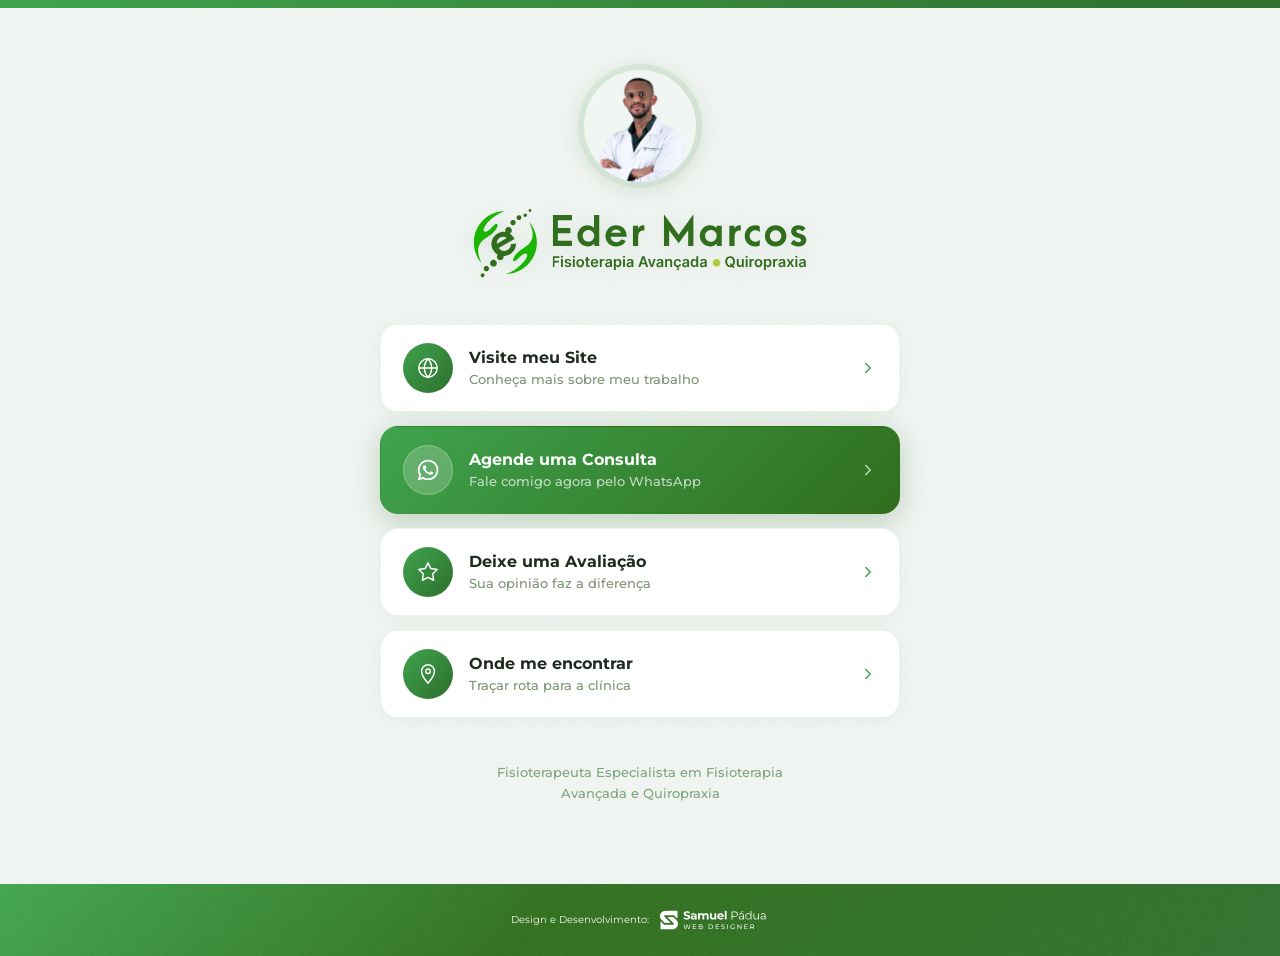
==== commit 021a97c0: "feat: adicionar cartão Visite meu Site com edermarcosfisio.com.br na página de links Co-Authored-By:" ====
--- a/links.html
+++ b/links.html
@@ -30,6 +30,26 @@
 
       <!-- Link Cards -->
       <div class="lk-cards">
+
+        <!-- Visite meu Site -->
+        <a href="https://www.edermarcosfisio.com.br/" class="lk-card" target="_blank" rel="noopener">
+          <span class="lk-icon">
+            <svg width="22" height="22" viewBox="0 0 24 24" fill="none" xmlns="http://www.w3.org/2000/svg">
+              <circle cx="12" cy="12" r="10" stroke="white" stroke-width="1.6"/>
+              <path d="M2 12h20" stroke="white" stroke-width="1.6" stroke-linecap="round"/>
+              <path d="M12 2a15.3 15.3 0 0 1 4 10 15.3 15.3 0 0 1-4 10A15.3 15.3 0 0 1 8 12 15.3 15.3 0 0 1 12 2z" stroke="white" stroke-width="1.6"/>
+            </svg>
+          </span>
+          <div class="lk-card-text">
+            <span class="lk-card-title">Visite meu Site</span>
+            <span class="lk-card-desc">Conheça mais sobre meu trabalho</span>
+          </div>
+          <span class="lk-arrow">
+            <svg width="18" height="18" viewBox="0 0 24 24" fill="none">
+              <path d="M9 18l6-6-6-6" stroke="white" stroke-width="2" stroke-linecap="round" stroke-linejoin="round"/>
+            </svg>
+          </span>
+        </a>
 
         <!-- Agende uma Consulta (destaque) -->
         <a href="https://wa.me/5521982255197" class="lk-card lk-card--primary" target="_blank" rel="noopener">
--- a/style.css
+++ b/style.css
@@ -276,7 +276,7 @@
 .stamp-wrapper {
   position: absolute;
   top: -36px;
-  right: -60px;
+  right: -85px;
   width: 162px;
   height: 162px;
   z-index: 3;
@@ -296,8 +296,8 @@
   top: 50%;
   left: 50%;
   transform: translate(-50%, -50%);
-  width: 92px;
-  height: 92px;
+  width: 72px;
+  height: 72px;
 }
 
 @keyframes cta-gradient {
--- a/links.css
+++ b/links.css
@@ -147,9 +147,10 @@
   transition: background 0.22s, transform 0.22s, box-shadow 0.22s, border-color 0.22s;
 }
 
-.lk-card:nth-child(1) { animation: lk-fadeUp 0.55s cubic-bezier(0.22, 1, 0.36, 1) 0.18s forwards, cta-gradient 10s linear 0.73s infinite; }
-.lk-card:nth-child(2) { animation: lk-fadeUp 0.55s cubic-bezier(0.22, 1, 0.36, 1) 0.28s forwards; }
+.lk-card:nth-child(1) { animation: lk-fadeUp 0.55s cubic-bezier(0.22, 1, 0.36, 1) 0.18s forwards; }
+.lk-card:nth-child(2) { animation: lk-fadeUp 0.55s cubic-bezier(0.22, 1, 0.36, 1) 0.28s forwards, cta-gradient 10s linear 0.83s infinite; }
 .lk-card:nth-child(3) { animation: lk-fadeUp 0.55s cubic-bezier(0.22, 1, 0.36, 1) 0.38s forwards; }
+.lk-card:nth-child(4) { animation: lk-fadeUp 0.55s cubic-bezier(0.22, 1, 0.36, 1) 0.48s forwards; }
 
 .lk-card:hover {
   background: #f8fefe;
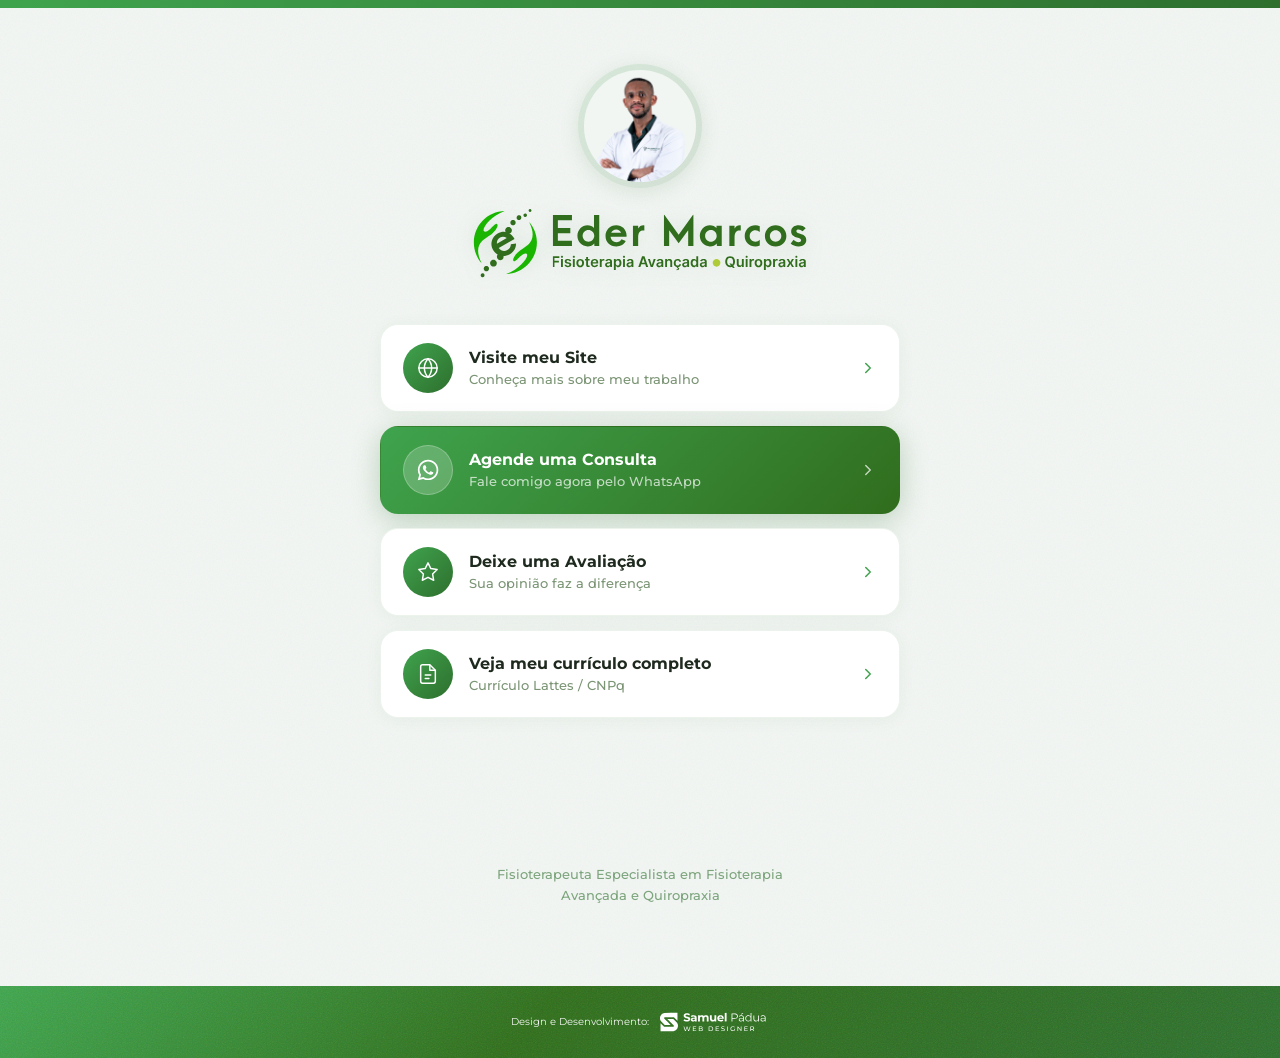
==== commit 23fd92cb: "Add phones, credentials, Lattes link and CV button - Add two phone numbers to contact section (99744" ====
--- a/links.html
+++ b/links.html
@@ -4,7 +4,7 @@
   <meta charset="UTF-8">
   <meta name="viewport" content="width=device-width, initial-scale=1.0">
   <title>Links — Dr. Eder Marcos · Fisioterapeuta e Quiropraxista</title>
-  <link rel="icon" type="image/png" href="favicon.png">
+  <link rel="icon" type="image/svg+xml" href="stamp-iso.svg">
   <link rel="preconnect" href="https://fonts.googleapis.com">
   <link rel="preconnect" href="https://fonts.gstatic.com" crossorigin>
   <link href="https://fonts.googleapis.com/css2?family=Montserrat:wght@400;500;600;700;800&display=swap" rel="stylesheet">
@@ -70,7 +70,7 @@
         </a>
 
         <!-- Deixe uma Avaliação -->
-        <a href="https://g.page/r/CYIY0etEhBIDEAE/review" class="lk-card" target="_blank" rel="noopener">
+        <a href="#" class="lk-card">
           <span class="lk-icon">
             <svg width="22" height="22" viewBox="0 0 24 24" fill="none" xmlns="http://www.w3.org/2000/svg">
               <path d="M12 2l3.09 6.26L22 9.27l-5 4.87 1.18 6.88L12 17.77l-6.18 3.25L7 14.14 2 9.27l6.91-1.01L12 2z" stroke="white" stroke-width="1.6" stroke-linejoin="round"/>
@@ -79,6 +79,26 @@
           <div class="lk-card-text">
             <span class="lk-card-title">Deixe uma Avaliação</span>
             <span class="lk-card-desc">Sua opinião faz a diferença</span>
+          </div>
+          <span class="lk-arrow">
+            <svg width="18" height="18" viewBox="0 0 24 24" fill="none">
+              <path d="M9 18l6-6-6-6" stroke="white" stroke-width="2" stroke-linecap="round" stroke-linejoin="round"/>
+            </svg>
+          </span>
+        </a>
+
+        <!-- Veja meu currículo completo -->
+        <a href="https://lattes.cnpq.br/7709029820712750" class="lk-card" target="_blank" rel="noopener">
+          <span class="lk-icon">
+            <svg width="22" height="22" viewBox="0 0 24 24" fill="none" xmlns="http://www.w3.org/2000/svg">
+              <path d="M14 2H6a2 2 0 0 0-2 2v16a2 2 0 0 0 2 2h12a2 2 0 0 0 2-2V8l-6-6z" stroke="white" stroke-width="1.6" stroke-linejoin="round"/>
+              <path d="M14 2v6h6" stroke="white" stroke-width="1.6" stroke-linejoin="round"/>
+              <path d="M9 13h6M9 17h4" stroke="white" stroke-width="1.6" stroke-linecap="round"/>
+            </svg>
+          </span>
+          <div class="lk-card-text">
+            <span class="lk-card-title">Veja meu currículo completo</span>
+            <span class="lk-card-desc">Currículo Lattes / CNPq</span>
           </div>
           <span class="lk-arrow">
             <svg width="18" height="18" viewBox="0 0 24 24" fill="none">
--- a/style.css
+++ b/style.css
@@ -173,6 +173,11 @@
   letter-spacing: -0.04em;
   color: var(--dark);
   margin-bottom: 24px;
+}
+
+.hero-headline-soft {
+  color: var(--dark);
+  font-weight: 400;
 }
 
 .gradient-text {
@@ -932,7 +937,7 @@
   width: 48px;
   height: 48px;
   border-radius: 50%;
-  background: linear-gradient(135deg, #81C1C1, #2E6F2E);
+  background: linear-gradient(135deg, #A8D5A2, #2E6F2E);
   display: flex;
   align-items: center;
   justify-content: center;
@@ -1295,6 +1300,35 @@
   color: #2C5E2C;
 }
 
+.btn-cv {
+  display: inline-flex;
+  align-items: center;
+  gap: 8px;
+  margin-top: 28px;
+  padding: 0 22px;
+  height: 44px;
+  border-radius: 100px;
+  border: 1.5px solid #306D1D;
+  background: transparent;
+  color: #306D1D;
+  font-size: 14px;
+  font-weight: 600;
+  letter-spacing: 0.02em;
+  text-decoration: none;
+  transition: background 0.2s ease, color 0.2s ease, transform 0.2s ease;
+}
+
+.btn-cv:hover {
+  background: #306D1D;
+  color: #fff;
+  transform: translateY(-2px);
+}
+
+.btn-cv svg {
+  flex-shrink: 0;
+  transition: inherit;
+}
+
 .profile-socials {
   display: flex;
   align-items: center;
@@ -1708,7 +1742,7 @@
   gap: 18px;
   min-height: 78px;
   text-decoration: none;
-  color: #275F5D;
+  color: #275F27;
   box-shadow: 0 16px 36px rgba(31, 42, 31, 0.08);
   transition: transform 0.22s ease, box-shadow 0.22s ease, border-color 0.22s ease;
   border: 1.5px solid transparent;
@@ -1727,7 +1761,7 @@
   display: inline-flex;
   align-items: center;
   justify-content: center;
-  color: #81C1C1;
+  color: #A8D5A2;
   flex-shrink: 0;
   flex: 0 0 40px;
 }
@@ -1743,7 +1777,7 @@
   font-size: 16px;
   font-weight: 700;
   line-height: 1.45;
-  color: #285F5D;
+  color: #285F28;
   max-width: 420px;
 }
 
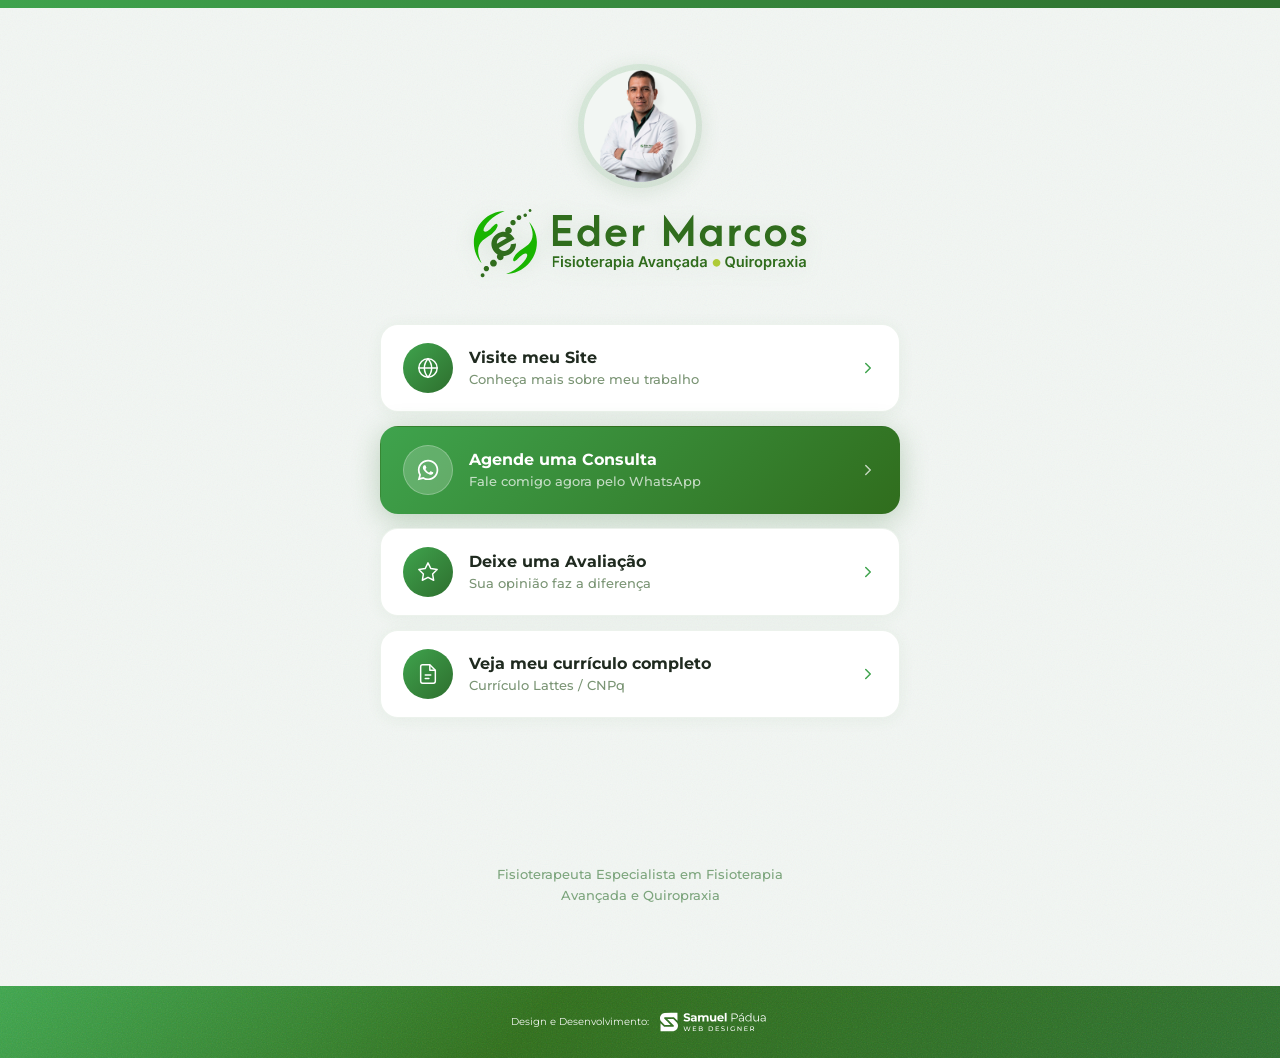
==== commit d0cbea40: "Fix SEO: correct domain in robots/sitemap and improve structured data - robots.txt and sitemap.xml p" ====
--- a/links.html
+++ b/links.html
@@ -4,6 +4,7 @@
   <meta charset="UTF-8">
   <meta name="viewport" content="width=device-width, initial-scale=1.0">
   <title>Links — Dr. Eder Marcos · Fisioterapeuta e Quiropraxista</title>
+  <meta name="robots" content="noindex,follow">
   <link rel="icon" type="image/svg+xml" href="stamp-iso.svg">
   <link rel="preconnect" href="https://fonts.googleapis.com">
   <link rel="preconnect" href="https://fonts.gstatic.com" crossorigin>
--- a/style.css
+++ b/style.css
@@ -121,6 +121,7 @@
   position: absolute;
   inset: 0;
   background-image: url('bg-hero.jpg');
+  background-image: image-set(url('bg-hero.webp') type('image/webp'), url('bg-hero.jpg') type('image/jpeg'));
   background-size: cover;
   background-position: center;
   z-index: 0;
@@ -196,6 +197,11 @@
   color: var(--dark);
   max-width: 440px;
   margin-bottom: 32px;
+}
+
+.subtext-highlight {
+  font-weight: 700;
+  color: #306D1D;
 }
 
 .btn-cta {
@@ -1198,6 +1204,10 @@
   color: var(--dark);
 }
 
+.condition-body strong {
+  color: #306D1D;
+}
+
 /* ===== RESPONSIVE: CONDITION BLOCK ===== */
 @media (max-width: 820px) {
   .condition-inner {
@@ -1300,35 +1310,6 @@
   color: #2C5E2C;
 }
 
-.btn-cv {
-  display: inline-flex;
-  align-items: center;
-  gap: 8px;
-  margin-top: 28px;
-  padding: 0 22px;
-  height: 44px;
-  border-radius: 100px;
-  border: 1.5px solid #306D1D;
-  background: transparent;
-  color: #306D1D;
-  font-size: 14px;
-  font-weight: 600;
-  letter-spacing: 0.02em;
-  text-decoration: none;
-  transition: background 0.2s ease, color 0.2s ease, transform 0.2s ease;
-}
-
-.btn-cv:hover {
-  background: #306D1D;
-  color: #fff;
-  transform: translateY(-2px);
-}
-
-.btn-cv svg {
-  flex-shrink: 0;
-  transition: inherit;
-}
-
 .profile-socials {
   display: flex;
   align-items: center;
@@ -1354,6 +1335,27 @@
   box-shadow: 0 20px 40px rgba(63, 163, 77, 0.24);
 }
 
+.profile-social-btn--cv {
+  width: auto;
+  border-radius: 100px;
+  padding: 0 32px;
+  gap: 8px;
+  font-size: 16px;
+  font-weight: 700;
+  color: #306D1D;
+  white-space: nowrap;
+  letter-spacing: 0.01em;
+  background: transparent;
+  border: 2px solid #306D1D;
+  transition: background 0.22s ease, color 0.22s ease, transform 0.22s ease, box-shadow 0.22s ease;
+}
+
+.profile-social-btn--cv:hover {
+  background: var(--gradient);
+  border-color: transparent;
+  color: #fff;
+}
+
 .profile-social-icon {
   width: 24px;
   height: 24px;
@@ -1411,6 +1413,7 @@
   }
 
   .profile-socials {
+    flex-wrap: wrap;
     gap: 12px;
     margin-top: 24px;
   }
@@ -1418,6 +1421,12 @@
   .profile-social-btn {
     width: 58px;
     height: 58px;
+  }
+
+  .profile-social-btn--cv {
+    width: 100%;
+    justify-content: center;
+    padding: 0 24px;
   }
 
   .profile-social-btn svg,
@@ -1431,6 +1440,7 @@
 .faq-block {
   position: relative;
   background: url("bg-faq.jpg") center/cover no-repeat;
+  background-image: image-set(url('bg-faq.webp') type('image/webp'), url('bg-faq.jpg') type('image/jpeg'));
   padding: 104px 0 96px;
 }
 
